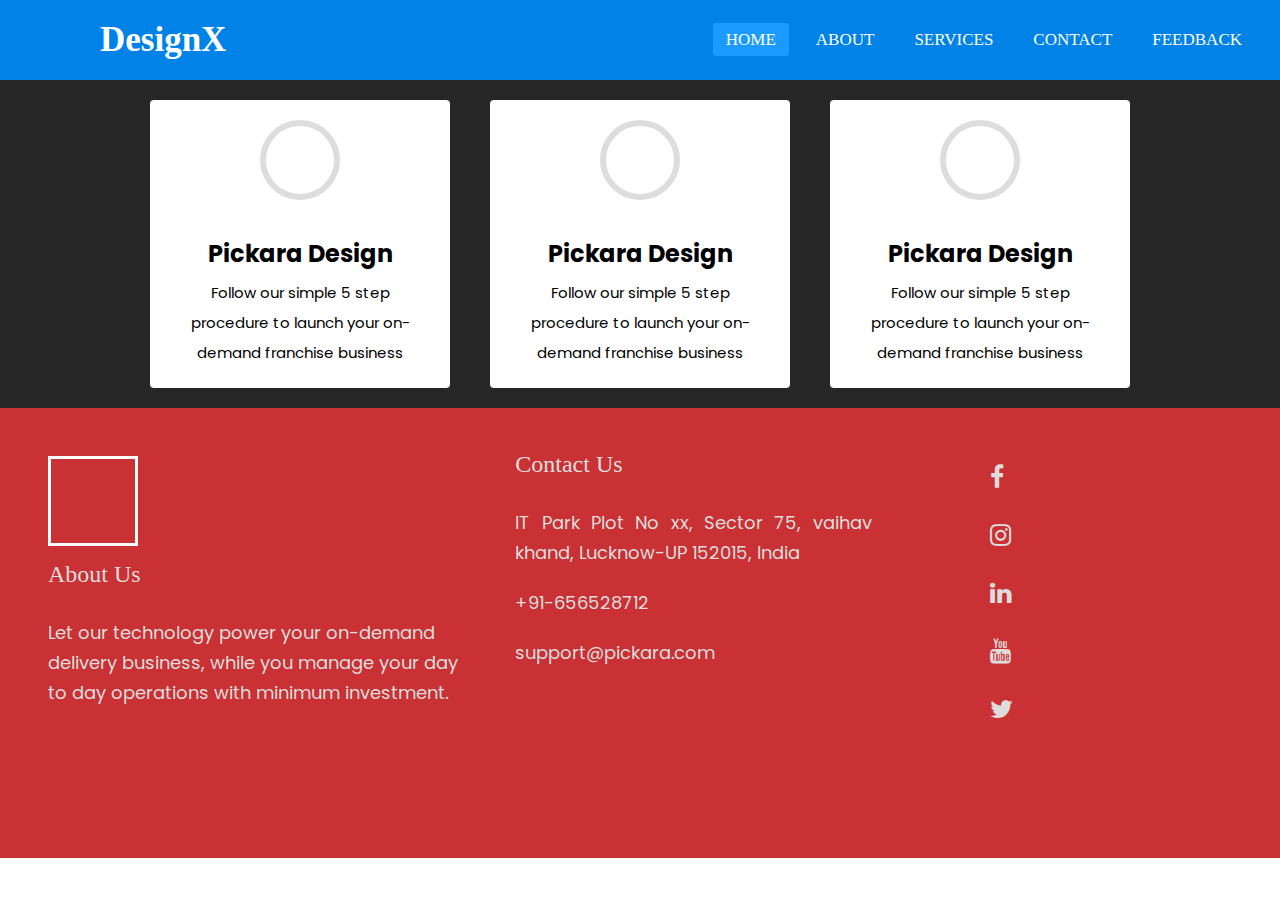
==== index.html @ faf54ce5 "Add files via upload" ====
<!DOCTYPE html>
<html lang="en">

<head>
    <meta charset="UTF-8">
    <meta name="viewport" content="width=device-width, initial-scale=1.0">
    <!--google fonts-->
    <link rel="preconnect" href="https://fonts.gstatic.com">
    <link href="https://fonts.googleapis.com/css2?family=Poppins:wght@200&display=swap" rel="stylesheet">
    <!-- .headeText font-->
    <link rel="preconnect" href="https://fonts.gstatic.com">
    <link href="https://fonts.googleapis.com/css2?family=Anton&display=swap" rel="stylesheet">

    <link rel="preconnect" href="https://fonts.gstatic.com">
    <link href="https://fonts.googleapis.com/css2?family=Open+Sans+Condensed:ital,wght@1,300&display=swap"
        rel="stylesheet">
    <link rel="preconnect" href="https://fonts.gstatic.com">
    <link href="https://fonts.googleapis.com/css2?family=Nanum+Gothic&display=swap" rel="stylesheet">
    <link rel="preconnect" href="https://fonts.gstatic.com">
    <link href="https://fonts.googleapis.com/css2?family=Open+Sans+Condensed:wght@300&display=swap" rel="stylesheet">
    <!--font awsom css-->
    <link rel="stylesheet" href="https://cdnjs.cloudflare.com/ajax/libs/font-awesome/4.7.0/css/font-awesome.min.css">


    <title>Pickara Franchise </title>
    <link rel="stylesheet" href="style.css">

</head>

<body>
    <!--Front end developer: Mr. Vishal Kumar -->

    <!--navbar start-->
    <nav>
        <input type="checkbox" id="check">
        <label for="check" class="checkbtn">
          <i class="fas fa-bars"></i>
        </label>
        <label class="logo">DesignX</label>
        <ul>
          <li><a class="active" href="#">Home</a></li>
          <li><a href="#">About</a></li>
          <li><a href="#">Services</a></li>
          <li><a href="#">Contact</a></li>
          <li><a href="#">Feedback</a></li>
        </ul>
      </nav>

    <!--Why we section start-->
    <section id="we">
        <div class="box-area">
            <div class="single-box">
                <div class="img-area"></div>
                <div class="img-text">
                    <span class="header-text"><strong>Pickara Design</strong></span>
                    <p>Follow our simple 5 step procedure to launch your on-demand franchise business</p>
                </div>
            </div>

            <div class="single-box">
                <div class="img-area"></div>
                <div class="img-text">
                    <span class="header-text"><strong>Pickara Design</strong></span>
                    <p>Follow our simple 5 step procedure to launch your on-demand franchise business</p>
                </div>
            </div>

            <div class="single-box">
                <div class="img-area"></div>
                <div class="img-text">
                    <span class="header-text"><strong>Pickara Design</strong></span>
                    <p>Follow our simple 5 step procedure to launch your on-demand franchise business</p>
                </div>
            </div>
        </div>
    </section>

    <!--footer-->
    <footer>
        <div class="footer">
            <div class="f-first">
                <div class="f-img">
                    <img src="./img/billion.png" alt="footer logo">
                </div>
                <div class="f-content">
                    <h1>About Us</h1>
                    <p>Let our technology power your on-demand delivery business, while you manage your day to day
                        operations with minimum investment.</p>
                </div>
            </div>

            <div class="f-second">
                <h1>Contact Us</h1>
                <p>IT Park Plot No xx, Sector 75, vaihav khand, Lucknow-UP 152015, India
                </p>
                    <p>+91-656528712</p>
                    <p>support@pickara.com</p>
            </div>
            <div class="f-third">
                <!-- <ul>
                    <li>Terms and Condition</li>
                    <li>Privacy Policy</li>
                </ul> -->
                <div class="f-social">
                    <a href="#"><i class="fa fa-facebook" aria-hidden="true"></i></a>
                    <a href="#"><i class="fa fa-instagram" aria-hidden="true"></i></a>
                    <a href="#"><i class="fa fa-linkedin" aria-hidden="true"></i></a>
                    <a href="#"><i class="fa fa-youtube" aria-hidden="true"></i></a>
                    <a href="#"><i class="fa fa-twitter" aria-hidden="true"></i></a>
                </div>
            </div>
        </div>
    </footer>
</body>

</html>
---- style.css ----
*{
  padding: 0;
  margin: 0;
  text-decoration: none;
  list-style: none;
  box-sizing: border-box;
}
body{
  font-family: montserrat;
}
nav{
  background: #0082e6;
  height: 80px;
  width: 100%;
}
label.logo{
  color: white;
  font-size: 35px;
  line-height: 80px;
  padding: 0 100px;
  font-weight: bold;
}
nav ul{
  float: right;
  margin-right: 20px;
}
nav ul li{
  display: inline-block;
  line-height: 80px;
  margin: 0 5px;
}
nav ul li a{
  color: white;
  font-size: 17px;
  padding: 7px 13px;
  border-radius: 3px;
  text-transform: uppercase;
}
a.active,a:hover{
  background: #1b9bff;
  transition: .5s;
}
.checkbtn{
  font-size: 30px;
  color: white;
  float: right;
  line-height: 80px;
  margin-right: 40px;
  cursor: pointer;
  display: none;
}
#check{
  display: none;
}
@media (max-width: 952px){
  label.logo{
    font-size: 30px;
    padding-left: 50px;
  }
  nav ul li a{
    font-size: 16px;
  }
}
@media (max-width: 858px){
  .checkbtn{
    display: block;
  }
  ul{
    position: fixed;
    width: 100%;
    height: 100vh;
    background: #2c3e50;
    top: 80px;
    left: -100%;
    text-align: center;
    transition: all .5s;
  }
  nav ul li{
    display: block;
    margin: 50px 0;
    line-height: 30px;
  }
  nav ul li a{
    font-size: 20px;
  }
  a:hover,a.active{
    background: none;
    color: #0082e6;
  }
  #check:checked ~ ul{
    left: 0;
  }
}

/* why we section start*/

#we {
  background: #262626;
  /* margin-bottom: 10vh; */
}
.box-area {
  display: flex;
  flex-wrap: wrap;
  justify-content: center;
  align-items: center;
}
.single-box {
  position: relative;
  display: flex;
  flex-direction: column;
  align-items: center;
  justify-content: center;
  width: 300px;
  height: auto;
  border-radius: 4px;
  background-color: #fff;
  text-align: center;
  margin: 20px;
  padding: 20px;
  transition: 0.3s;
}
.img-area {
  display: flex;
  justify-content: center;
  align-content: center;
  width: 80px;
  height: 80px;
  border: 6px solid #ddd;
  border-radius: 50%;
  margin-bottom: 10px;
  padding: 20px;
  --webkit-background-size: cover;
  background-size: cover;
  background-position: center center;
}
.single-box:nth-child(1) .img-area {
  background-image: url();
}
.single-box:nth-child(2) .img-area {
  background-image: url();
}
.single-box:nth-child(3) .img-area {
  background-image: url();
}
.header-text {
  font-size: 24px;
  font-weight: 500;
  line-height: 48px;
}
.img-text {
  font-family: Poppins;
  padding-top: 20px;
}
.img-text p {
  font-size: 15px;
  font-weight: 400;
  line-height: 30px;
}
.single-box:hover {
  background: #c93134;
  color: #fff;
}
/* foter section start*/
footer .footer
{
  height: 50vh;
  width: 100%;
  background-color: #c93134;

  display: grid;
  grid-template-columns: 1.3fr 1fr 1fr;
  grid-gap: 20px  ;
  padding: 2rem;
  color: #ddd;
}
footer .footer .f-first
{
  /* border: 1px solid black; */
  padding: 1rem;
}
footer .footer .f-first .f-img img
{
  height: 10vh;
  width: 10vh;
  border: 3px solid #fff;
}
footer .footer .f-first .f-content h1
{

  font-size: 24px;
  font-weight: 500;
  line-height: 48px;
}
footer .footer .f-first .f-content p{
  font-size: 18px;
  font-weight: 400;
  line-height: 30px;
  font-family: Poppins;
  padding-top: 20px;
}
footer .footer .f-second
{
  text-align: justify;
  display: flex;
  flex-direction: column;
}
footer .footer .f-second h1
{
  font-size: 24px;
  font-weight: 500;
  line-height: 48px;
}
footer .footer .f-second p
{
  font-size: 18px;
  font-weight: 400;
  line-height: 30px;
  font-family: Poppins;
  padding-top: 20px;
}
footer .footer .f-third
{
  display: flex;
  flex-direction: column;
  margin-left: 10vh;
}
footer .footer .f-third .f-social
{
  display: flex;
  flex-direction: column;
}
footer .footer .f-third .f-social a
{
  text-decoration: none;
  color: #ddd;
}
footer .footer .f-third .f-social i
{
  font-size: 25px;
  padding: .5rem;
  padding-top: 25px;
}



@media screen and (max-width: 500px) {

  /*why we section*/
  #we
  {
    margin-top: 35vh;
    width: 100% !important;
  }

  /*footer*/
  footer .footer
  {
    grid-template-columns: 1fr;
    width: 100% !important;
    height: 100%;
  }
  footer .footer .f-first
  {
    padding: 0;
  }
  footer .footer .f-third .f-social
  {
    flex-direction: row;
  }
}
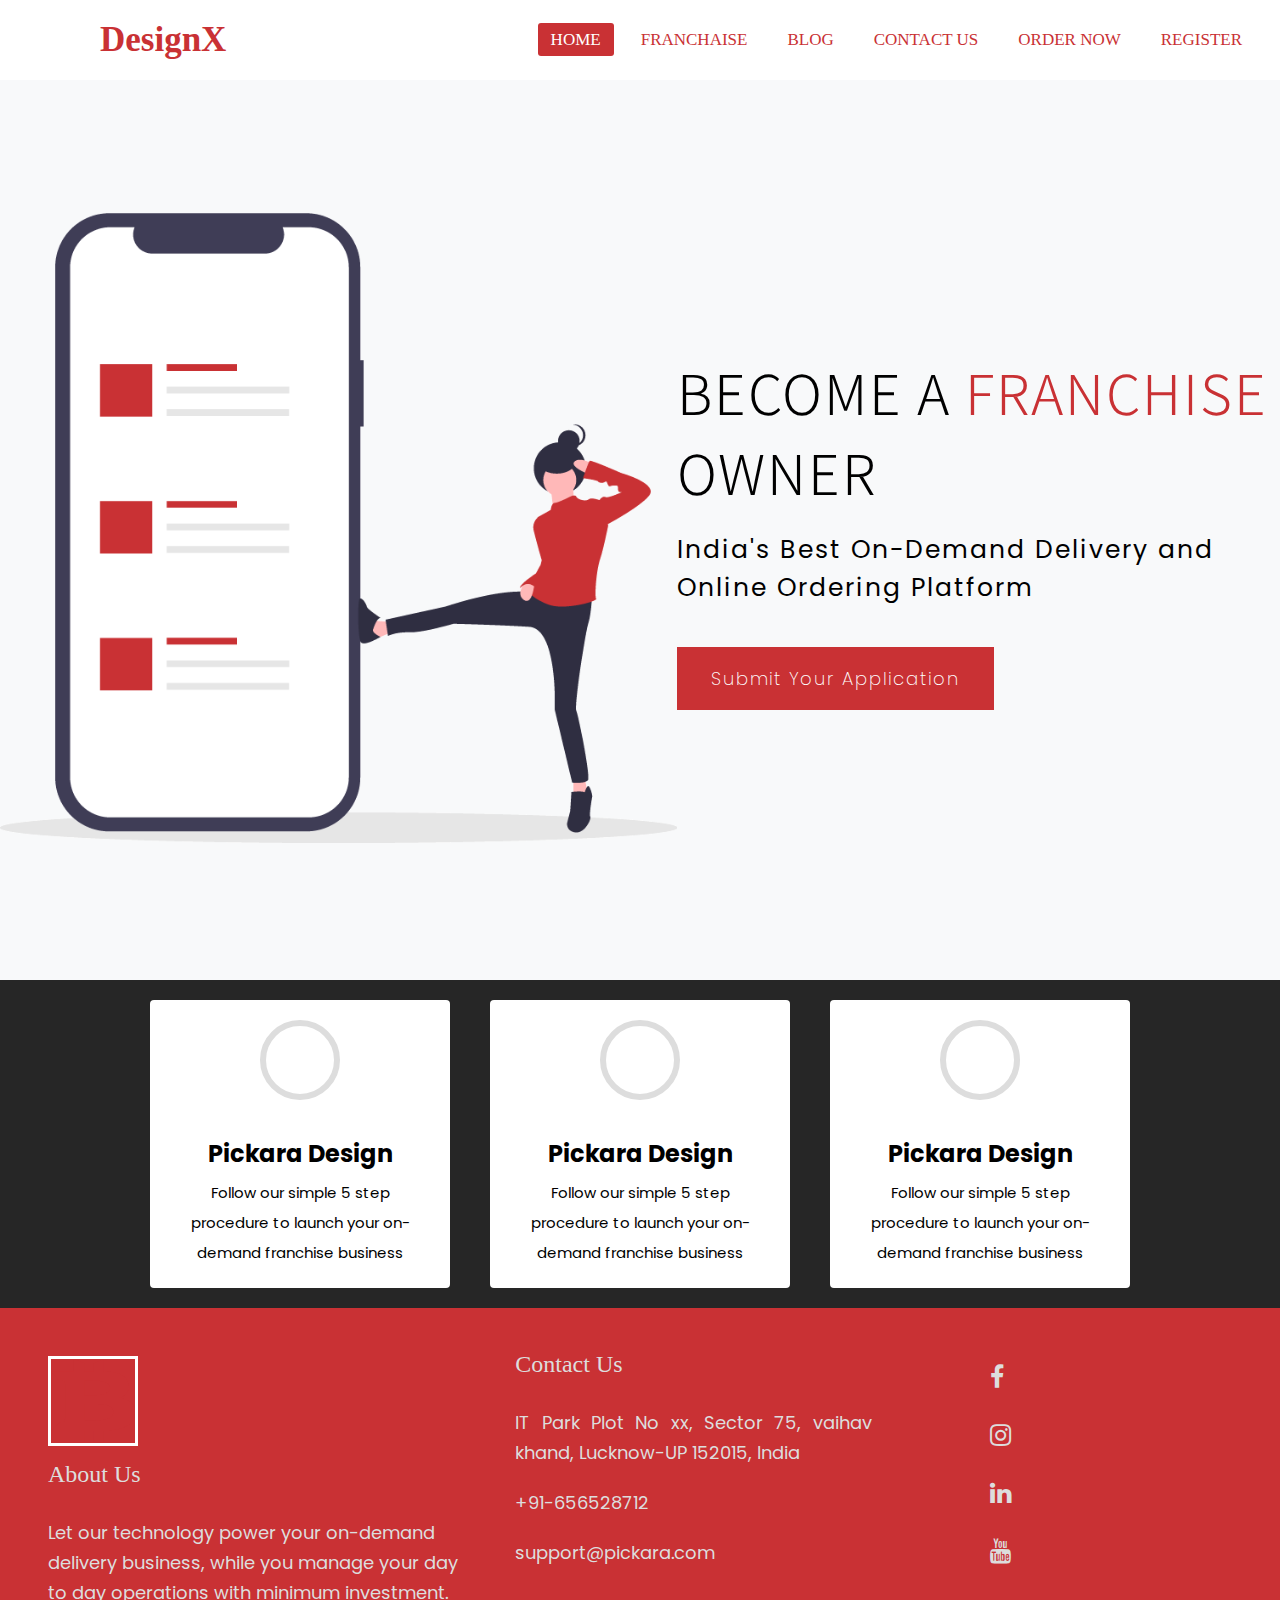
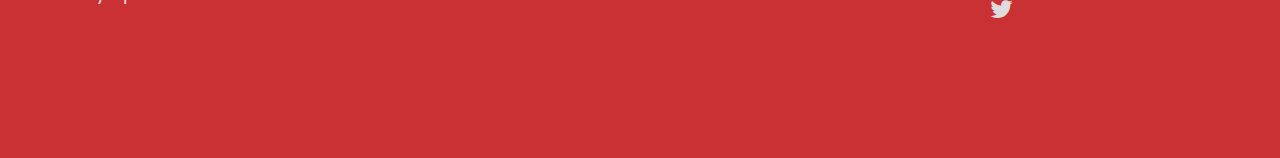
==== commit f17377b4: "Update index.html" ====
--- a/index.html
+++ b/index.html
@@ -6,23 +6,15 @@
     <meta name="viewport" content="width=device-width, initial-scale=1.0">
     <!--google fonts-->
     <link rel="preconnect" href="https://fonts.gstatic.com">
-    <link href="https://fonts.googleapis.com/css2?family=Poppins:wght@200&display=swap" rel="stylesheet">
-    <!-- .headeText font-->
+    <link href="https://fonts.googleapis.com/css2?family=Noto+Sans+KR:wght@500&display=swap" rel="stylesheet">
     <link rel="preconnect" href="https://fonts.gstatic.com">
-    <link href="https://fonts.googleapis.com/css2?family=Anton&display=swap" rel="stylesheet">
-
-    <link rel="preconnect" href="https://fonts.gstatic.com">
-    <link href="https://fonts.googleapis.com/css2?family=Open+Sans+Condensed:ital,wght@1,300&display=swap"
-        rel="stylesheet">
-    <link rel="preconnect" href="https://fonts.gstatic.com">
-    <link href="https://fonts.googleapis.com/css2?family=Nanum+Gothic&display=swap" rel="stylesheet">
-    <link rel="preconnect" href="https://fonts.gstatic.com">
-    <link href="https://fonts.googleapis.com/css2?family=Open+Sans+Condensed:wght@300&display=swap" rel="stylesheet">
+<link href="https://fonts.googleapis.com/css2?family=Poppins:wght@200&display=swap" rel="stylesheet">
+  
     <!--font awsom css-->
     <link rel="stylesheet" href="https://cdnjs.cloudflare.com/ajax/libs/font-awesome/4.7.0/css/font-awesome.min.css">
 
+    <title>Pickara Franchise </title>
 
-    <title>Pickara Franchise </title>
     <link rel="stylesheet" href="style.css">
 
 </head>
@@ -39,12 +31,29 @@
         <label class="logo">DesignX</label>
         <ul>
           <li><a class="active" href="#">Home</a></li>
-          <li><a href="#">About</a></li>
-          <li><a href="#">Services</a></li>
-          <li><a href="#">Contact</a></li>
-          <li><a href="#">Feedback</a></li>
+          <li><a href="#">Franchaise</a></li>
+          <li><a href="#">Blog</a></li>
+          <li><a href="#">Contact Us</a></li>
+          <li><a href="#">Order Now</a></li>
+          <li><a href="#">Register</a></li>
         </ul>
-      </nav>
+    </nav>
+
+    <!--header-->
+    <header>
+        <div class="main">
+            <div class="m-left">
+                <img src="./img/header.gif" alt="">
+            </div>
+            <div class="m-right">
+                <h1>BECOME A <span>FRANCHISE</span> OWNER</h1>
+                <p>India's Best On-Demand Delivery and
+                    Online Ordering Platform</p>
+                    <button>Submit Your Application</button>
+            </div>
+        </div>
+    </header>
+
 
     <!--Why we section start-->
     <section id="we">
@@ -113,4 +122,4 @@
     </footer>
 </body>
 
-</html>+</html>
--- a/style.css
+++ b/style.css
@@ -1,47 +1,60 @@
-
-*{
+* {
   padding: 0;
   margin: 0;
   text-decoration: none;
   list-style: none;
   box-sizing: border-box;
 }
-body{
-  font-family: montserrat;
-}
-nav{
-  background: #0082e6;
+
+/*
+
+font-family: 'Noto Sans KR', sans-serif;       // bold text-heading
+font-family: 'Poppins', sans-serif;           // smal-fonts
+
+*/
+
+
+:root {
+  --red: #c93134;
+  --gray: #ddd;
+  --light: #f8f9fa;
+}
+nav {
+  background: transparent;
   height: 80px;
   width: 100%;
-}
-label.logo{
-  color: white;
+  z-index: 111;
+}
+label.logo {
+  color: var(--red);
   font-size: 35px;
   line-height: 80px;
   padding: 0 100px;
   font-weight: bold;
 }
-nav ul{
+nav ul {
   float: right;
   margin-right: 20px;
 }
-nav ul li{
+nav ul li {
   display: inline-block;
   line-height: 80px;
   margin: 0 5px;
 }
-nav ul li a{
-  color: white;
+nav ul li a {
+  color: var(--red);
   font-size: 17px;
   padding: 7px 13px;
   border-radius: 3px;
   text-transform: uppercase;
 }
-a.active,a:hover{
-  background: #1b9bff;
-  transition: .5s;
-}
-.checkbtn{
+a.active,
+a:hover {
+  background: var(--red);
+  color: white;
+  transition: 0.5s;
+}
+.checkbtn {
   font-size: 30px;
   color: white;
   float: right;
@@ -50,23 +63,23 @@
   cursor: pointer;
   display: none;
 }
-#check{
+#check {
   display: none;
 }
-@media (max-width: 952px){
-  label.logo{
+@media (max-width: 952px) {
+  label.logo {
     font-size: 30px;
     padding-left: 50px;
   }
-  nav ul li a{
+  nav ul li a {
     font-size: 16px;
   }
 }
-@media (max-width: 858px){
-  .checkbtn{
+@media (max-width: 858px) {
+  .checkbtn {
     display: block;
   }
-  ul{
+  ul {
     position: fixed;
     width: 100%;
     height: 100vh;
@@ -74,23 +87,74 @@
     top: 80px;
     left: -100%;
     text-align: center;
-    transition: all .5s;
-  }
-  nav ul li{
+    transition: all 0.5s;
+  }
+  nav ul li {
     display: block;
     margin: 50px 0;
     line-height: 30px;
   }
-  nav ul li a{
+  nav ul li a {
     font-size: 20px;
   }
-  a:hover,a.active{
+  a:hover,
+  a.active {
     background: none;
     color: #0082e6;
   }
-  #check:checked ~ ul{
+  #check:checked ~ ul {
     left: 0;
   }
+}
+
+/* header */
+header .main {
+  height: 100vh;
+  background: var(--light);
+  display: flex;
+  justify-content: space-around;
+  align-items: center;
+}
+header .main .m-left img {
+  height: 70vh;
+}
+header .main .m-right {
+}
+header .main .m-right h1 {
+  font-size: 55px;
+  font-family: 'Noto Sans KR', sans-serif;
+  letter-spacing: 2px;
+  font-weight: 300;
+}
+header .main .m-right h1 span {
+  color: var(--red);
+}
+header .main .m-right p {
+  font-size: 25px;
+  letter-spacing: 2px;
+  margin-top: 20px;
+  font-family: 'Poppins', sans-serif;
+}
+header .main .m-right button {
+  padding: 1rem 2rem;
+  margin-top: 40px;
+  background: transparent;
+  outline: none;
+  border: 2px solid transparent;
+  color: white;
+  background: var(--red);
+  font-size: 18px;
+  font-weight: 200;
+  letter-spacing: 2px;
+  font-family: 'Poppins', sans-serif;
+  transition: all .3s;
+}
+header .main .m-right button:hover
+{
+  border: 2px solid var(--red);
+  background: transparent;
+  color: var(--red);
+  font-weight: 600;
 }
 
 /* why we section start*/
@@ -106,7 +170,7 @@
   align-items: center;
 }
 .single-box {
-  position: relative;
+  position: static;
   display: flex;
   flex-direction: column;
   align-items: center;
@@ -162,110 +226,101 @@
   color: #fff;
 }
 /* foter section start*/
-footer .footer
-{
+footer .footer {
   height: 50vh;
   width: 100%;
   background-color: #c93134;
 
   display: grid;
   grid-template-columns: 1.3fr 1fr 1fr;
-  grid-gap: 20px  ;
+  grid-gap: 20px;
   padding: 2rem;
   color: #ddd;
 }
-footer .footer .f-first
-{
+footer .footer .f-first {
   /* border: 1px solid black; */
   padding: 1rem;
 }
-footer .footer .f-first .f-img img
-{
+footer .footer .f-first .f-img img {
   height: 10vh;
   width: 10vh;
   border: 3px solid #fff;
 }
-footer .footer .f-first .f-content h1
-{
-
+footer .footer .f-first .f-content h1 {
   font-size: 24px;
   font-weight: 500;
   line-height: 48px;
 }
-footer .footer .f-first .f-content p{
+footer .footer .f-first .f-content p {
   font-size: 18px;
   font-weight: 400;
   line-height: 30px;
   font-family: Poppins;
   padding-top: 20px;
 }
-footer .footer .f-second
-{
+footer .footer .f-second {
   text-align: justify;
   display: flex;
   flex-direction: column;
 }
-footer .footer .f-second h1
-{
+footer .footer .f-second h1 {
   font-size: 24px;
   font-weight: 500;
   line-height: 48px;
 }
-footer .footer .f-second p
-{
+footer .footer .f-second p {
   font-size: 18px;
   font-weight: 400;
   line-height: 30px;
   font-family: Poppins;
   padding-top: 20px;
 }
-footer .footer .f-third
-{
+footer .footer .f-third {
   display: flex;
   flex-direction: column;
   margin-left: 10vh;
 }
-footer .footer .f-third .f-social
-{
+footer .footer .f-third .f-social {
   display: flex;
   flex-direction: column;
 }
-footer .footer .f-third .f-social a
-{
+footer .footer .f-third .f-social a {
   text-decoration: none;
   color: #ddd;
 }
-footer .footer .f-third .f-social i
-{
+footer .footer .f-third .f-social i {
   font-size: 25px;
-  padding: .5rem;
+  padding: 0.5rem;
   padding-top: 25px;
 }
 
-
-
 @media screen and (max-width: 500px) {
 
+    /*header*/
+    header .main
+    {
+      padding-left: 10px;
+    }
+    header .main .m-left img
+    {
+      display: none;
+    }
+
   /*why we section*/
-  #we
-  {
-    margin-top: 35vh;
+  #we {
     width: 100% !important;
   }
 
   /*footer*/
-  footer .footer
-  {
+  footer .footer {
     grid-template-columns: 1fr;
     width: 100% !important;
     height: 100%;
   }
-  footer .footer .f-first
-  {
+  footer .footer .f-first {
     padding: 0;
   }
-  footer .footer .f-third .f-social
-  {
+  footer .footer .f-third .f-social {
     flex-direction: row;
   }
 }
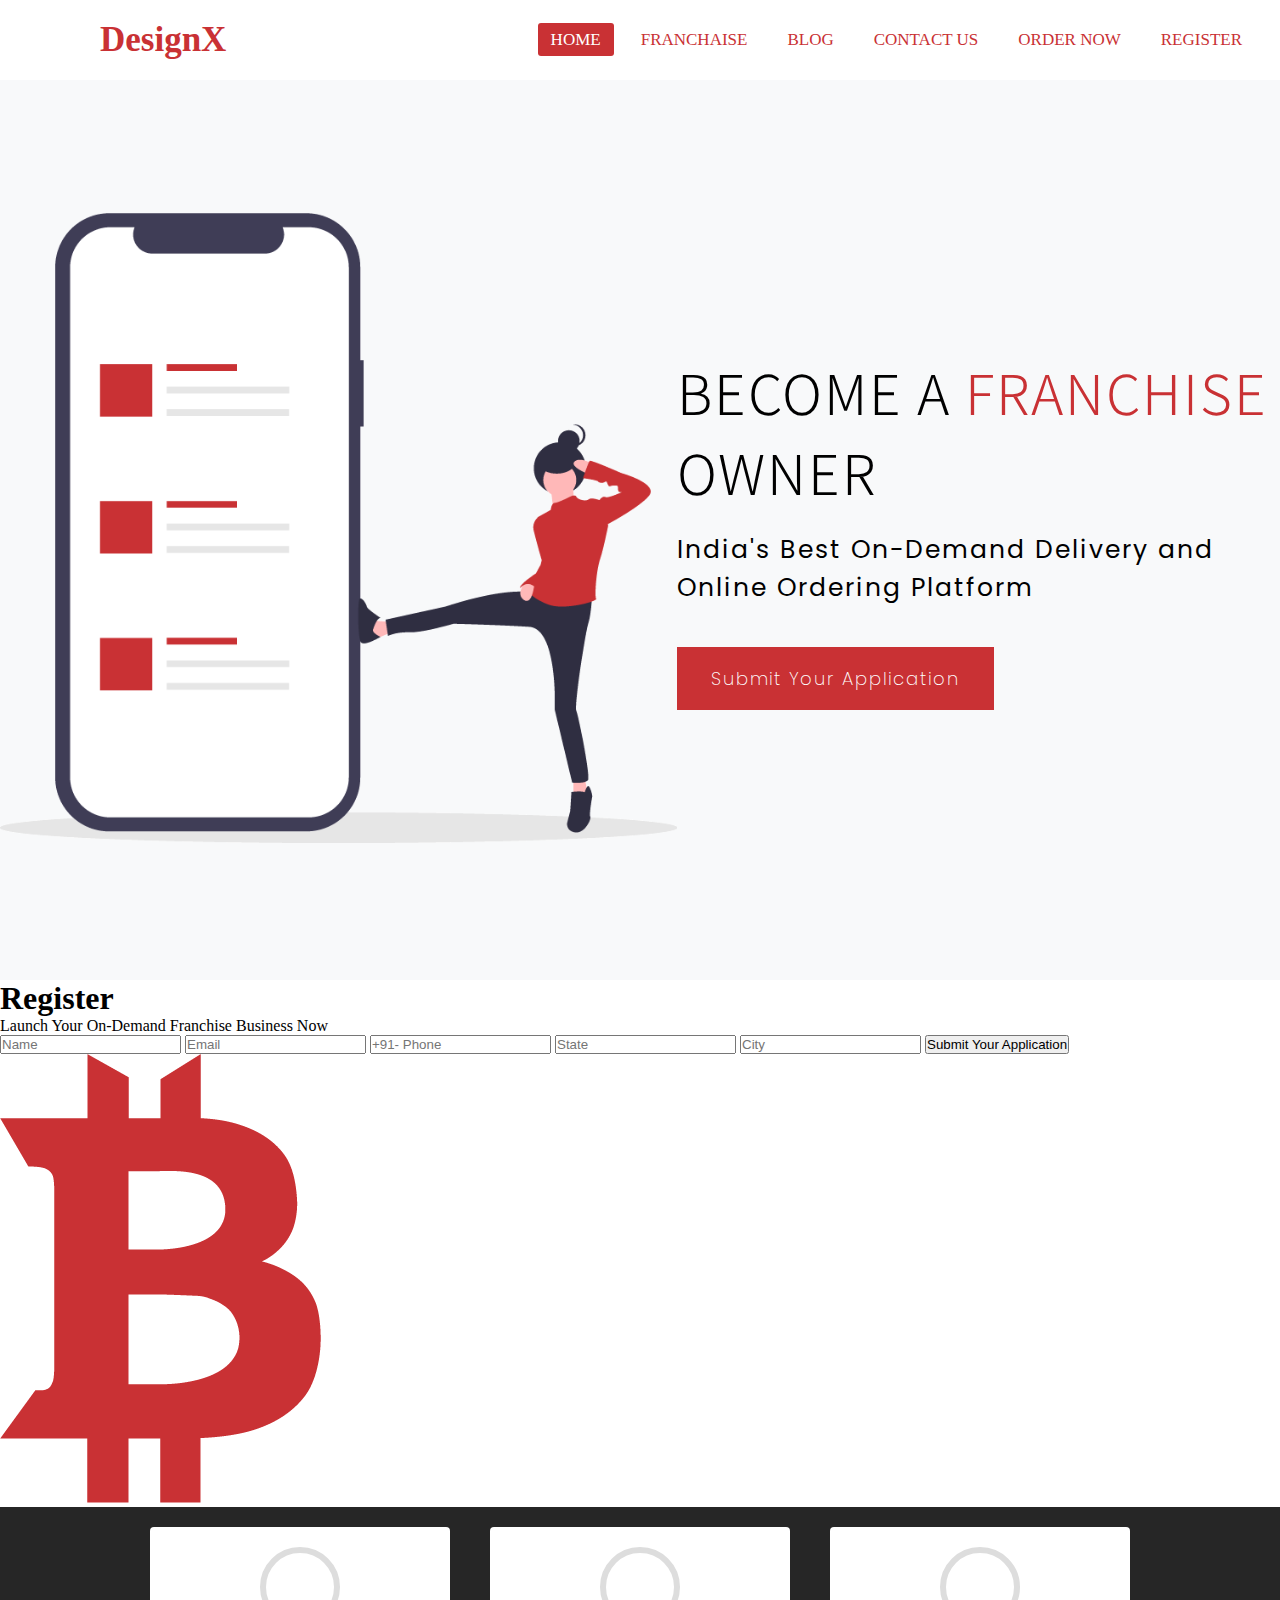
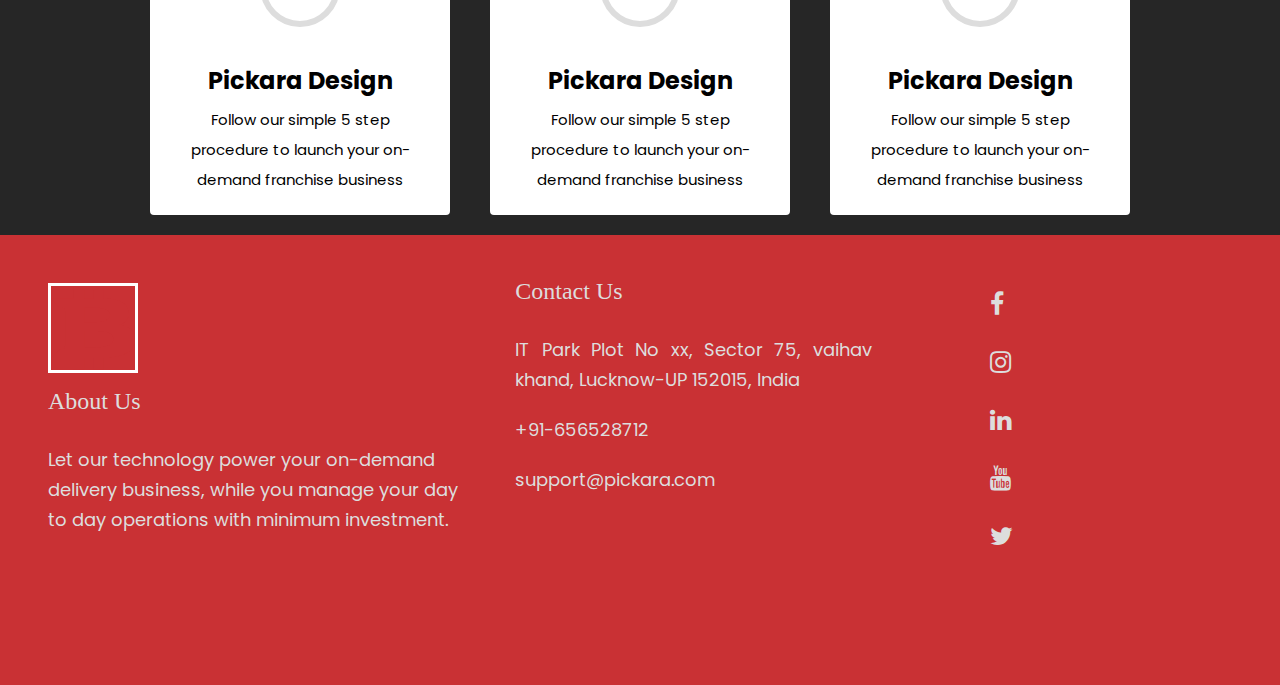
==== commit d09c50c5: "Update index.html" ====
--- a/index.html
+++ b/index.html
@@ -9,7 +9,8 @@
     <link href="https://fonts.googleapis.com/css2?family=Noto+Sans+KR:wght@500&display=swap" rel="stylesheet">
     <link rel="preconnect" href="https://fonts.gstatic.com">
 <link href="https://fonts.googleapis.com/css2?family=Poppins:wght@200&display=swap" rel="stylesheet">
-  
+<link rel="preconnect" href="https://fonts.gstatic.com">
+<link href="https://fonts.googleapis.com/css2?family=Dancing+Script:wght@500&display=swap" rel="stylesheet">
     <!--font awsom css-->
     <link rel="stylesheet" href="https://cdnjs.cloudflare.com/ajax/libs/font-awesome/4.7.0/css/font-awesome.min.css">
 
@@ -54,6 +55,24 @@
         </div>
     </header>
 
+    <!--main-->
+    <main>
+        <div class="reg">
+            <div class="r-form">
+                <h1>Register</h1>
+                <p>Launch Your On-Demand Franchise Business Now</p>
+                <input type="text" placeholder="Name">
+                <input type="text" placeholder="Email">
+                <input type="text" placeholder="+91- Phone">
+                <input type="text" placeholder="State">
+                <input type="text" placeholder="City">
+                <button>Submit Your Application</button>
+            </div>
+            <div class="r-img">
+                <img src="./img/billion.png" alt="">
+            </div>
+        </div>
+    </main>
 
     <!--Why we section start-->
     <section id="we">
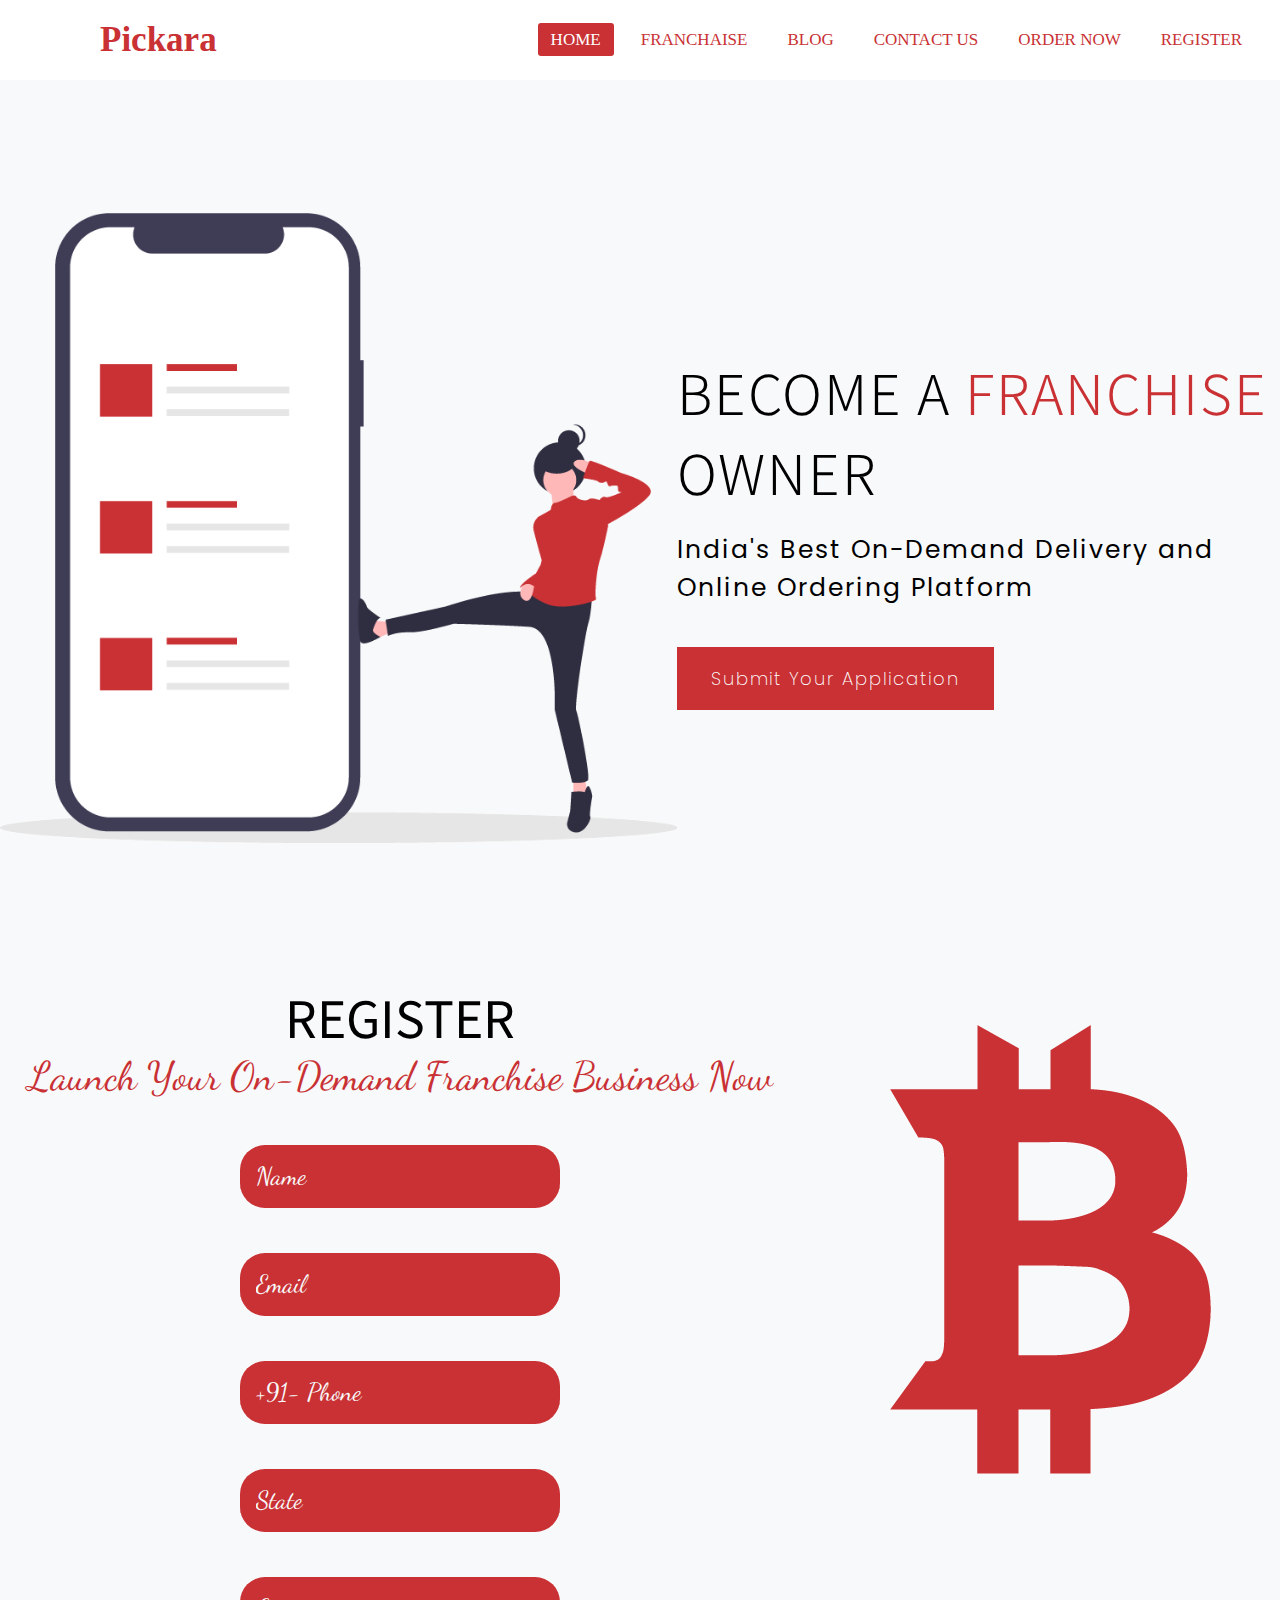
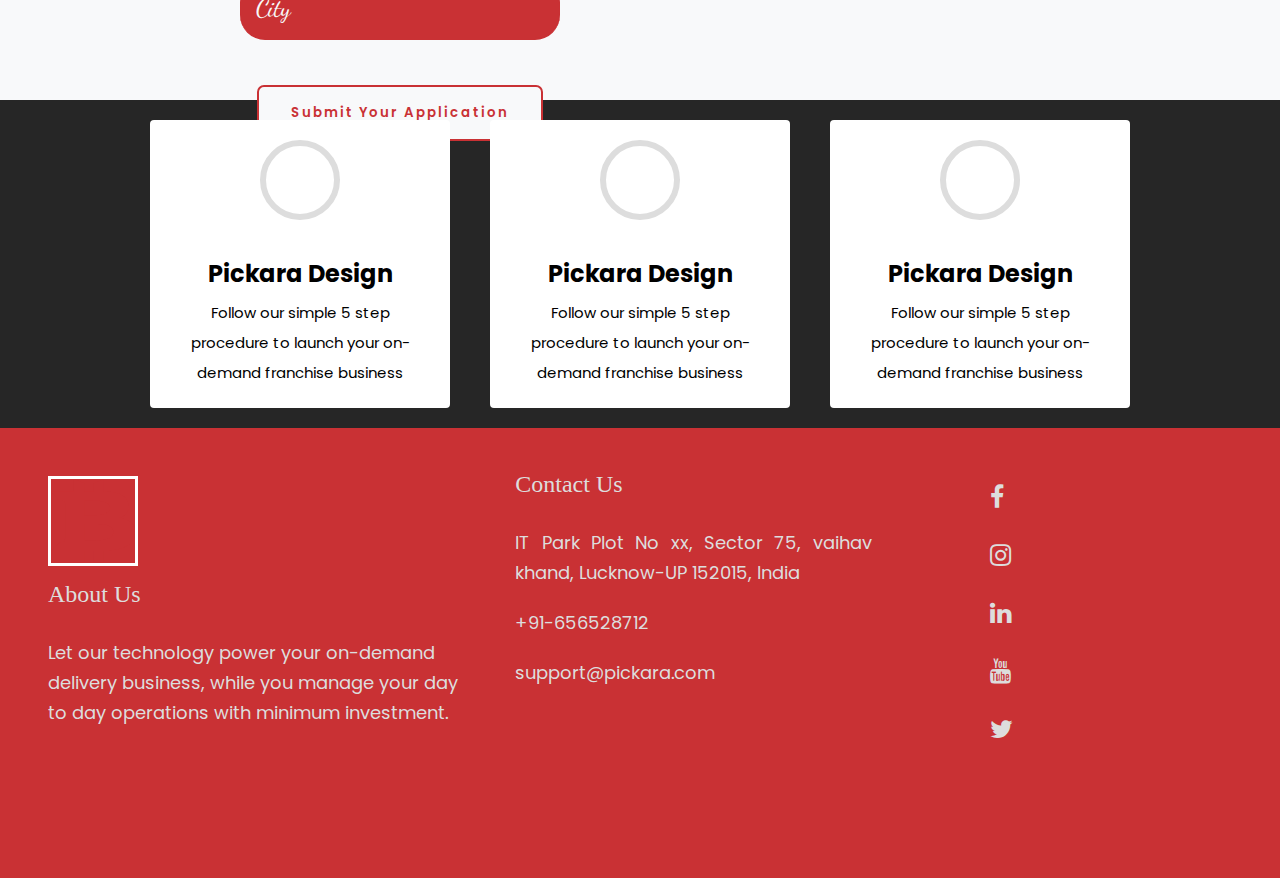
==== commit 503bde40: "Update index.html" ====
--- a/index.html
+++ b/index.html
@@ -29,7 +29,7 @@
         <label for="check" class="checkbtn">
           <i class="fas fa-bars"></i>
         </label>
-        <label class="logo">DesignX</label>
+        <label class="logo"><span style="var(--red)">P</span>ickara</label>
         <ul>
           <li><a class="active" href="#">Home</a></li>
           <li><a href="#">Franchaise</a></li>
--- a/style.css
+++ b/style.css
@@ -10,6 +10,8 @@
 
 font-family: 'Noto Sans KR', sans-serif;       // bold text-heading
 font-family: 'Poppins', sans-serif;           // smal-fonts
+font-family: 'Dancing Script', cursive;       // cursive
+
 
 */
 
@@ -117,8 +119,6 @@
 }
 header .main .m-left img {
   height: 70vh;
-}
-header .main .m-right {
 }
 header .main .m-right h1 {
   font-size: 55px;
@@ -156,7 +156,90 @@
   color: var(--red);
   font-weight: 600;
 }
-
+/* main secton*/
+main .reg
+{
+  height: 80vh;
+  background: var(--light);
+  display: flex;
+  justify-content: space-around;
+  align-items: center;
+  padding-bottom: 10vh;
+}
+main .reg .r-form
+{
+  width: 100% !important;
+  height: 100% !important;
+  display: flex;
+  flex-direction: column;
+  justify-content: space-around;
+  align-items: center;
+}
+main .reg .r-form h1
+{
+  font-size: 50px;
+  font-weight: 400;
+  font-family: 'Noto Sans KR', sans-serif; 
+  text-transform: uppercase;
+}
+main .reg .r-form p
+{
+  font-size: 40px;
+  font-family: 'Dancing Script', cursive;
+  color: var(--red);
+}
+main .reg .r-form input
+{
+  width: 40%;
+  height: 7vh;
+  outline: none;
+  border: none;
+  border-bottom: 2px solid var(--red);
+  background: var(--red);
+  color: #ddd;
+  font-size: 25px;
+  border-radius: 25px;
+  padding: 1rem;
+  margin-top: 5vh;
+  font-family: 'Dancing Script', cursive;
+}
+main .reg .r-form input::placeholder
+{
+  color: var(--light);
+  font-size: 25px;
+  font-family: 'Dancing Script', cursive;
+}
+main .reg .r-form button
+{
+  background: var(--light);
+  border: 2px solid var(--red);
+  border-radius: 7px;
+  padding: 1rem 2rem;
+  color: var(--red);
+  letter-spacing: 2px;
+  font-family: 'Poppins', sans-serif;  
+  font-weight: 600;
+  margin-top: 5vh;
+  outline: none;
+}
+main .reg .r-form button:hover
+{
+  color: var(--light);
+  background-color: var(--red);
+}
+
+main .reg .r-img
+{
+  /* border: 1px solid black; */
+
+  width: 60%;
+  height: 100%;
+}
+main .reg .r-img img
+{
+  margin-left: 10vh;
+  margin-top: 5vh;
+}
 /* why we section start*/
 
 #we {
@@ -306,6 +389,37 @@
       display: none;
     }
 
+    /*main*/
+    main .reg
+    {
+      height: 100vh;
+    }
+    main .reg .r-form
+    {
+      padding-left: 10px;
+      padding-right: 10px;
+    }
+    main .reg .r-form h1
+    {
+      font-size: 50px;
+    
+    }
+    main .reg .r-form p
+    {
+      font-size: 30px;
+      text-align: justify;
+      padding-top: 25px;
+    }
+    main .reg .r-form input
+    {
+      width: 100%;
+    }
+
+    main .reg .r-img
+    {
+      display: none;
+    }
+
   /*why we section*/
   #we {
     width: 100% !important;
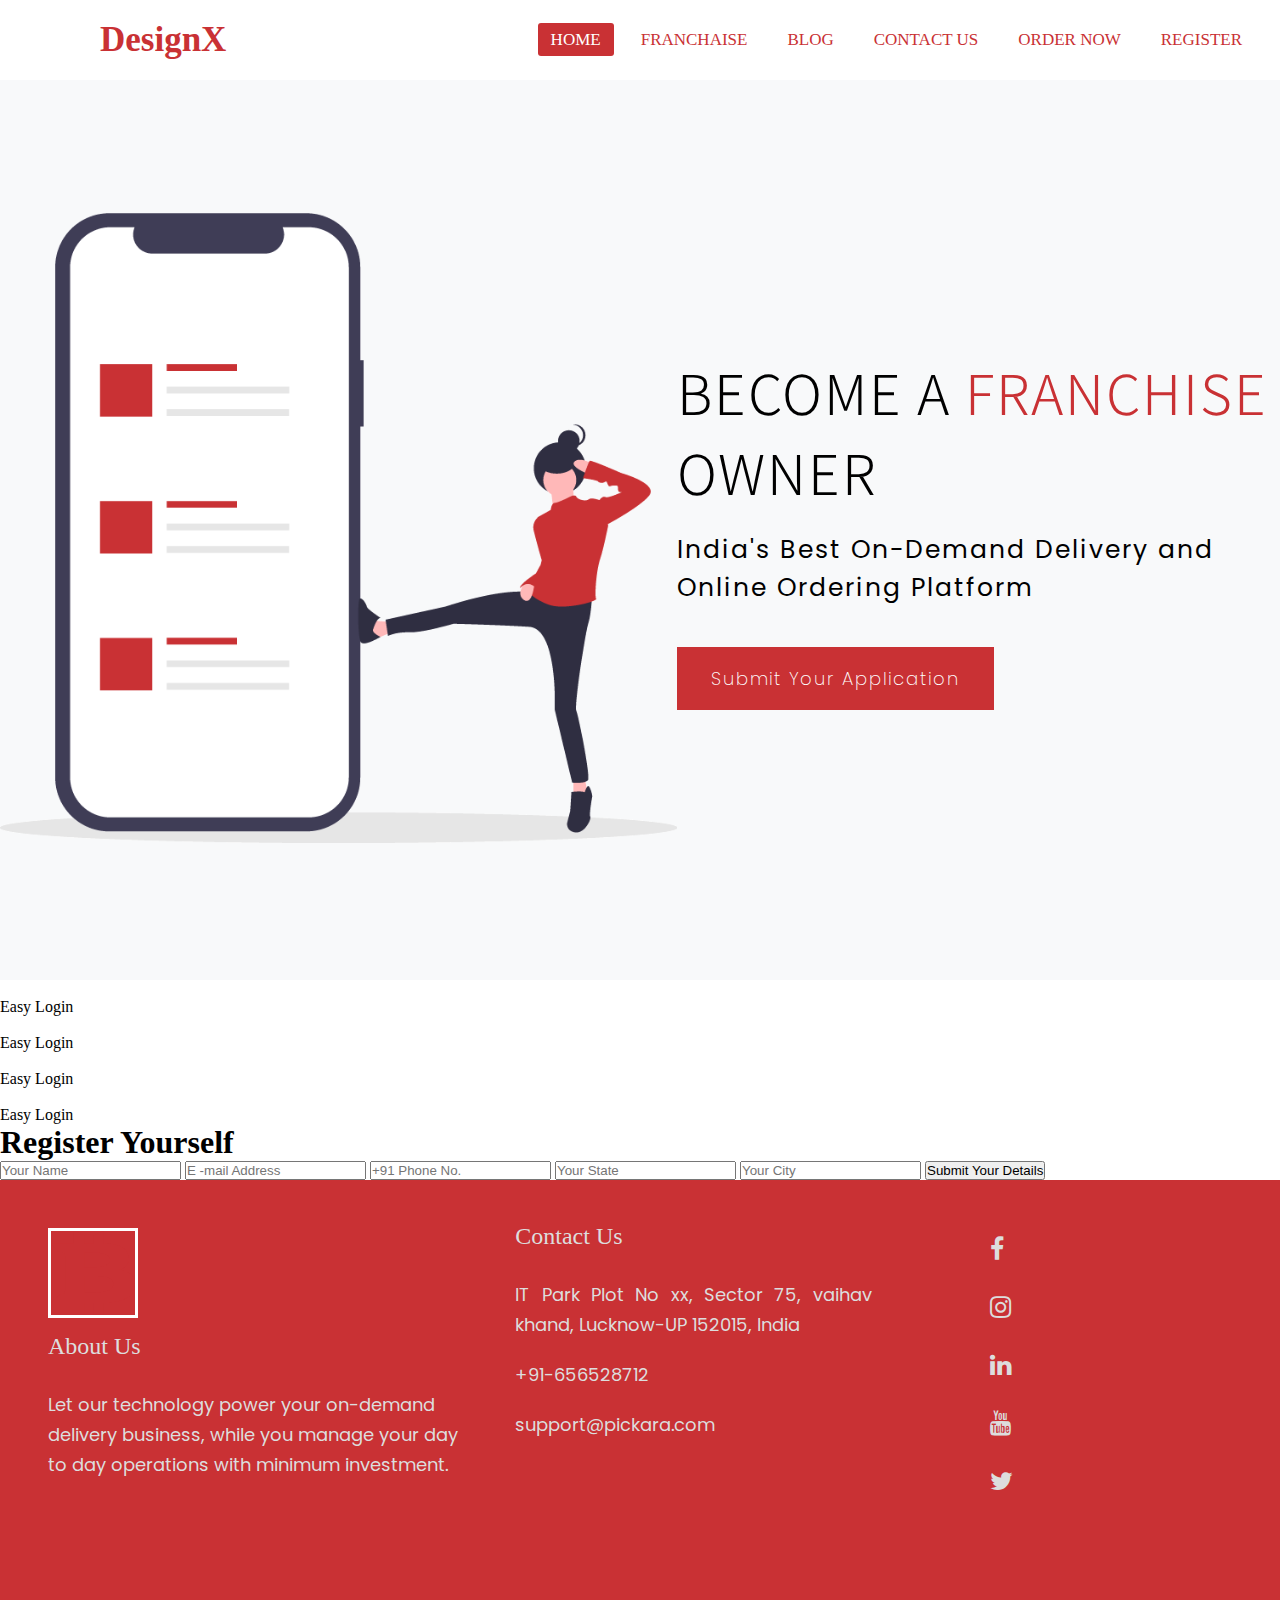
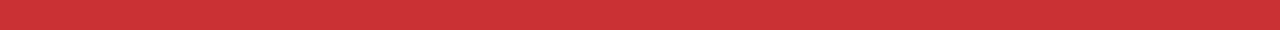
==== commit 1f346a67: "Update index.html" ====
--- a/index.html
+++ b/index.html
@@ -8,9 +8,14 @@
     <link rel="preconnect" href="https://fonts.gstatic.com">
     <link href="https://fonts.googleapis.com/css2?family=Noto+Sans+KR:wght@500&display=swap" rel="stylesheet">
     <link rel="preconnect" href="https://fonts.gstatic.com">
-<link href="https://fonts.googleapis.com/css2?family=Poppins:wght@200&display=swap" rel="stylesheet">
-<link rel="preconnect" href="https://fonts.gstatic.com">
-<link href="https://fonts.googleapis.com/css2?family=Dancing+Script:wght@500&display=swap" rel="stylesheet">
+    <link href="https://fonts.googleapis.com/css2?family=Poppins:wght@200&display=swap" rel="stylesheet">
+    <link rel="preconnect" href="https://fonts.gstatic.com">
+    <link href="https://fonts.googleapis.com/css2?family=Dancing+Script:wght@500&display=swap" rel="stylesheet">
+    <link rel="stylesheet" href="css.css">
+    <link rel="preconnect" href="https://fonts.gstatic.com">
+    <link href="https://fonts.googleapis.com/css2?family=Open+Sans+Condensed:wght@300&display=swap" rel="stylesheet">
+    <link rel="preconnect" href="https://fonts.gstatic.com">
+    <link href="https://fonts.googleapis.com/css2?family=Lobster&display=swap" rel="stylesheet">
     <!--font awsom css-->
     <link rel="stylesheet" href="https://cdnjs.cloudflare.com/ajax/libs/font-awesome/4.7.0/css/font-awesome.min.css">
 
@@ -27,16 +32,16 @@
     <nav>
         <input type="checkbox" id="check">
         <label for="check" class="checkbtn">
-          <i class="fas fa-bars"></i>
+            <i class="fas fa-bars"></i>
         </label>
-        <label class="logo"><span style="var(--red)">P</span>ickara</label>
+        <label class="logo">DesignX</label>
         <ul>
-          <li><a class="active" href="#">Home</a></li>
-          <li><a href="#">Franchaise</a></li>
-          <li><a href="#">Blog</a></li>
-          <li><a href="#">Contact Us</a></li>
-          <li><a href="#">Order Now</a></li>
-          <li><a href="#">Register</a></li>
+            <li><a class="active" href="#">Home</a></li>
+            <li><a href="#">Franchaise</a></li>
+            <li><a href="#">Blog</a></li>
+            <li><a href="#">Contact Us</a></li>
+            <li><a href="#">Order Now</a></li>
+            <li><a href="#">Register</a></li>
         </ul>
     </nav>
 
@@ -50,13 +55,13 @@
                 <h1>BECOME A <span>FRANCHISE</span> OWNER</h1>
                 <p>India's Best On-Demand Delivery and
                     Online Ordering Platform</p>
-                    <button>Submit Your Application</button>
+                <button>Submit Your Application</button>
             </div>
         </div>
     </header>
 
     <!--main-->
-    <main>
+    <!-- <main>
         <div class="reg">
             <div class="r-form">
                 <h1>Register</h1>
@@ -72,33 +77,52 @@
                 <img src="./img/billion.png" alt="">
             </div>
         </div>
-    </main>
+    </main> -->
 
-    <!--Why we section start-->
-    <section id="we">
-        <div class="box-area">
-            <div class="single-box">
-                <div class="img-area"></div>
-                <div class="img-text">
-                    <span class="header-text"><strong>Pickara Design</strong></span>
-                    <p>Follow our simple 5 step procedure to launch your on-demand franchise business</p>
+    <!--merchant-->
+    <section>
+        <div class="background">
+            <div class="box">
+                <img src="./img/login.png" alt="">
+                <div class="overlap">
+                   Easy Login
                 </div>
             </div>
+            <div class="box">
+             <img src="./img/setup.png" alt="">
+             <div class="overlap">
+                Easy Login
+             </div>
+         </div>
+         <div class="box">
+             <img src="./img/shops.png" alt="">
+             <div class="overlap">
+                Easy Login
+             </div>
+         </div>
+         <div class="box">
+             <img src="./img/live-chat.png" alt="">
+             <div class="overlap">
+                Easy Login
+             </div>
+         </div>
+        </div>
+     </section>
 
-            <div class="single-box">
-                <div class="img-area"></div>
-                <div class="img-text">
-                    <span class="header-text"><strong>Pickara Design</strong></span>
-                    <p>Follow our simple 5 step procedure to launch your on-demand franchise business</p>
-                </div>
-            </div>
+    <!--Dashboard-->    
+   
 
-            <div class="single-box">
-                <div class="img-area"></div>
-                <div class="img-text">
-                    <span class="header-text"><strong>Pickara Design</strong></span>
-                    <p>Follow our simple 5 step procedure to launch your on-demand franchise business</p>
-                </div>
+    <!--Registration-->
+    <section>
+        <div class="registration">
+            <div class="center">
+                <h1>Register Yourself</h1>
+                <input type="text" name="" id="" placeholder="Your Name">
+                <input type="text" name="" id="" placeholder="E -mail Address">
+                <input type="text" name="" id="" placeholder="+91 Phone No.">
+                <input type="text" name="" id="" placeholder="Your State">
+                <input type="text" name="" id="" placeholder="Your City">
+                <button>Submit Your Details</button>
             </div>
         </div>
     </section>
@@ -121,8 +145,8 @@
                 <h1>Contact Us</h1>
                 <p>IT Park Plot No xx, Sector 75, vaihav khand, Lucknow-UP 152015, India
                 </p>
-                    <p>+91-656528712</p>
-                    <p>support@pickara.com</p>
+                <p>+91-656528712</p>
+                <p>support@pickara.com</p>
             </div>
             <div class="f-third">
                 <!-- <ul>
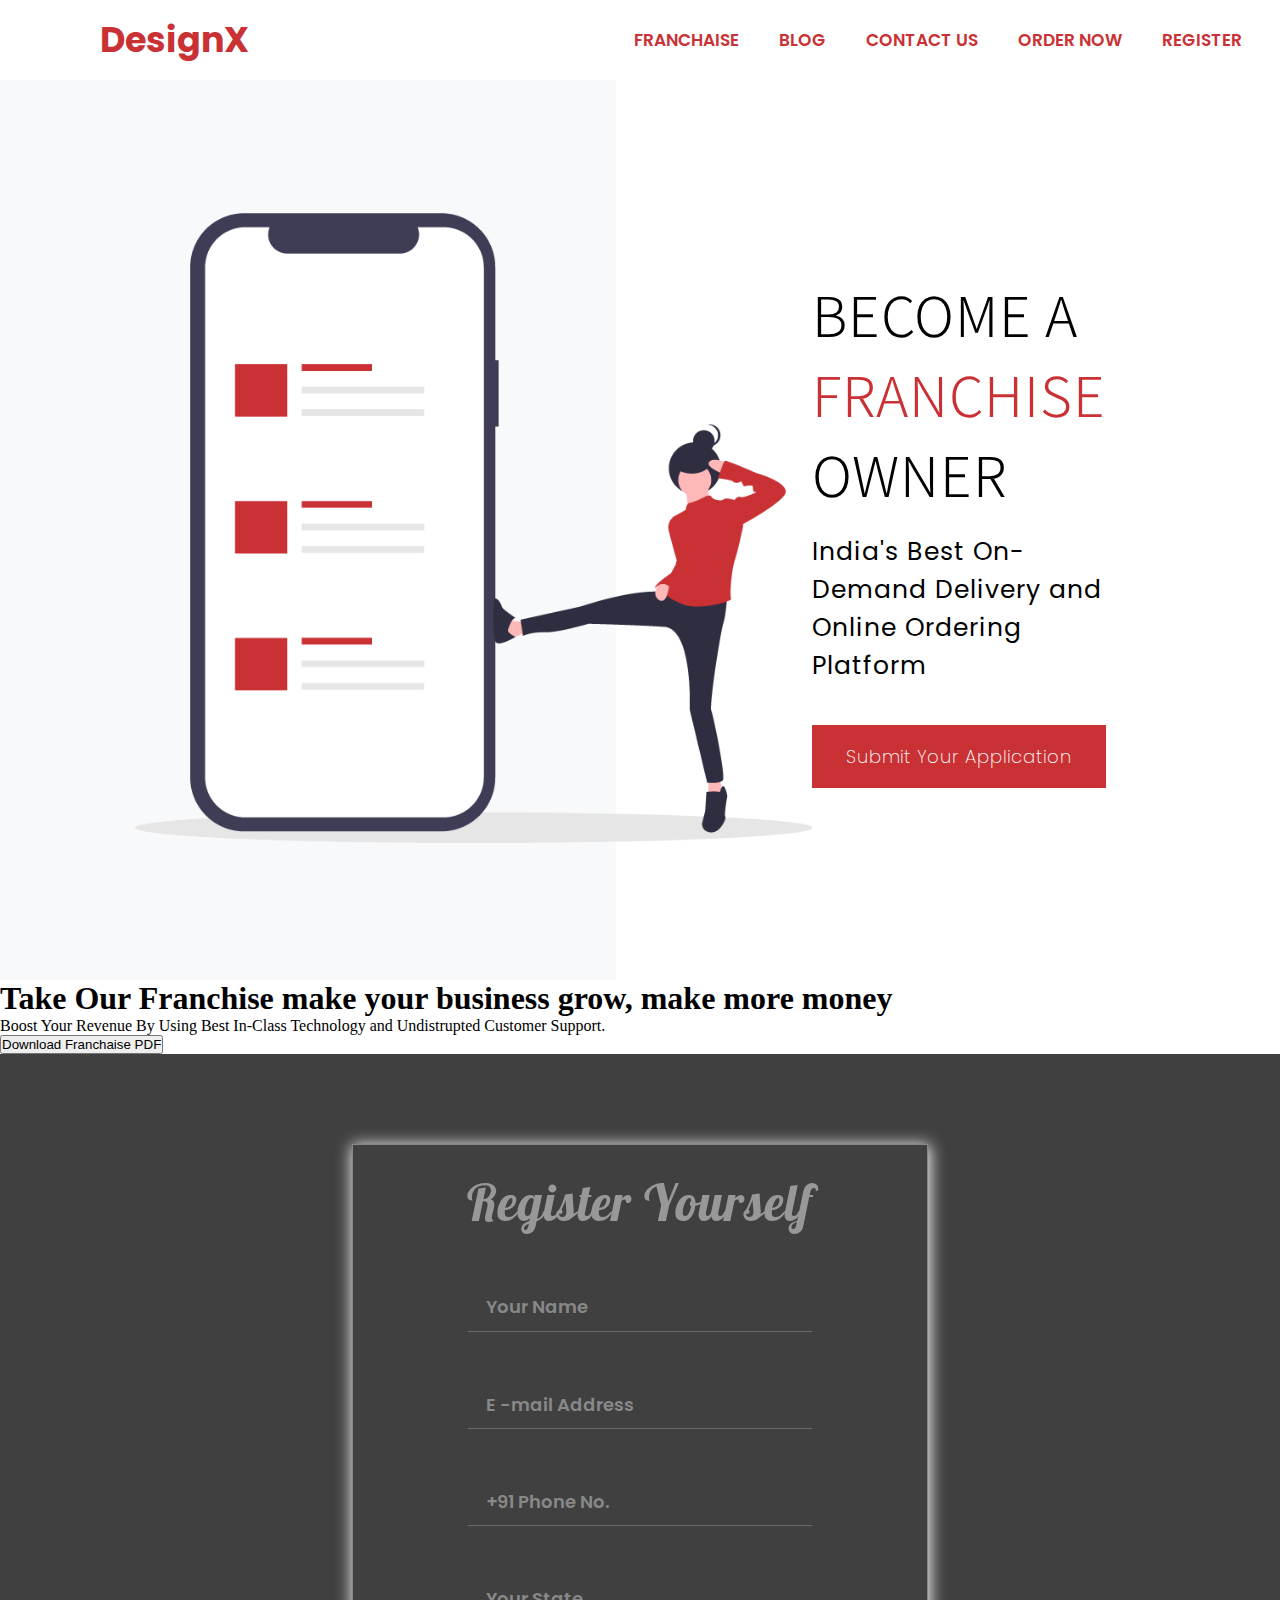
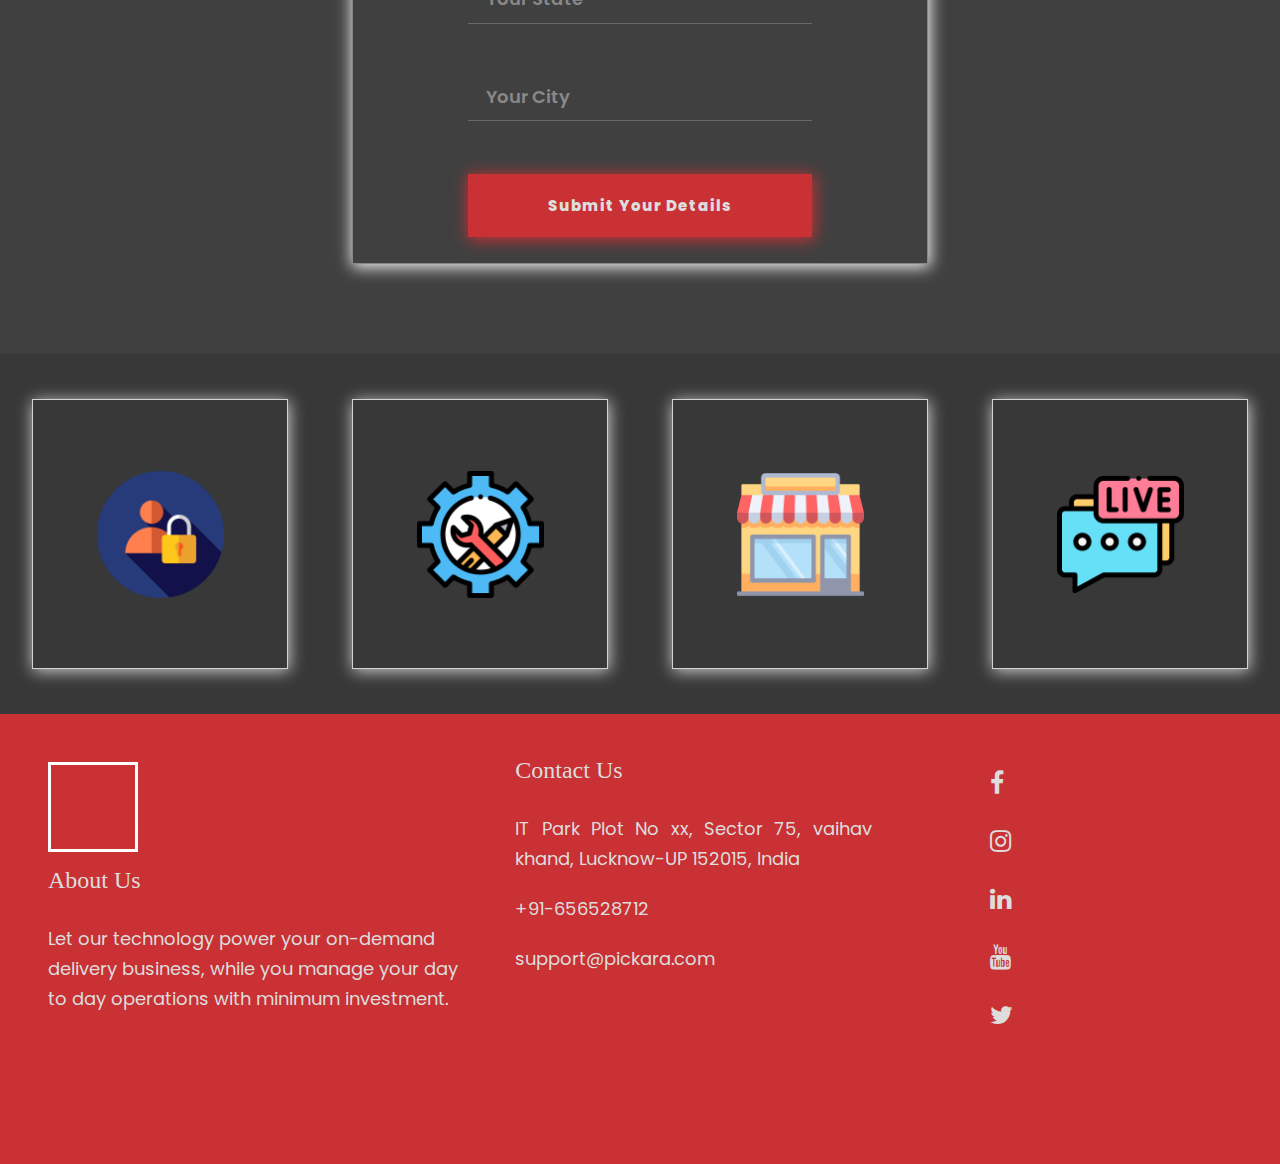
==== commit 0764386a: "Update index.html" ====
--- a/index.html
+++ b/index.html
@@ -36,12 +36,11 @@
         </label>
         <label class="logo">DesignX</label>
         <ul>
-            <li><a class="active" href="#">Home</a></li>
-            <li><a href="#">Franchaise</a></li>
+            <li><a href="#F">Franchaise</a></li>
             <li><a href="#">Blog</a></li>
             <li><a href="#">Contact Us</a></li>
             <li><a href="#">Order Now</a></li>
-            <li><a href="#">Register</a></li>
+            <li><a href="#R">Register</a></li>
         </ul>
     </nav>
 
@@ -60,60 +59,22 @@
         </div>
     </header>
 
-    <!--main-->
-    <!-- <main>
-        <div class="reg">
-            <div class="r-form">
-                <h1>Register</h1>
-                <p>Launch Your On-Demand Franchise Business Now</p>
-                <input type="text" placeholder="Name">
-                <input type="text" placeholder="Email">
-                <input type="text" placeholder="+91- Phone">
-                <input type="text" placeholder="State">
-                <input type="text" placeholder="City">
-                <button>Submit Your Application</button>
-            </div>
-            <div class="r-img">
-                <img src="./img/billion.png" alt="">
+
+    <!--Franchise-->    
+    <section>
+        <div class="franchaise">
+            <div class="center">
+                <div class="content">
+                    <h1>Take Our Franchise make your business grow, make more money</h1>
+                    <p>Boost Your Revenue By Using Best In-Class Technology and Undistrupted Customer Support.</p>
+                    <button>Download Franchaise PDF</button>
+                </div>
             </div>
         </div>
-    </main> -->
-
-    <!--merchant-->
-    <section>
-        <div class="background">
-            <div class="box">
-                <img src="./img/login.png" alt="">
-                <div class="overlap">
-                   Easy Login
-                </div>
-            </div>
-            <div class="box">
-             <img src="./img/setup.png" alt="">
-             <div class="overlap">
-                Easy Login
-             </div>
-         </div>
-         <div class="box">
-             <img src="./img/shops.png" alt="">
-             <div class="overlap">
-                Easy Login
-             </div>
-         </div>
-         <div class="box">
-             <img src="./img/live-chat.png" alt="">
-             <div class="overlap">
-                Easy Login
-             </div>
-         </div>
-        </div>
-     </section>
-
-    <!--Dashboard-->    
-   
+    </section>
 
     <!--Registration-->
-    <section>
+    <section id="R">
         <div class="registration">
             <div class="center">
                 <h1>Register Yourself</h1>
@@ -126,6 +87,36 @@
             </div>
         </div>
     </section>
+
+        <!--merchant-->
+        <section>
+            <div class="background">
+                <div class="box">
+                    <img src="./img/login.png" alt="">
+                    <div class="overlap">
+                       Easy Login
+                    </div>
+                </div>
+                <div class="box">
+                 <img src="./img/setup.png" alt="">
+                 <div class="overlap">
+                    Easy Login
+                 </div>
+             </div>
+             <div class="box">
+                 <img src="./img/shops.png" alt="">
+                 <div class="overlap">
+                    Easy Login
+                 </div>
+             </div>
+             <div class="box">
+                 <img src="./img/live-chat.png" alt="">
+                 <div class="overlap">
+                    Easy Login
+                 </div>
+             </div>
+            </div>
+         </section>
 
     <!--footer-->
     <footer>
--- a/style.css
+++ b/style.css
@@ -15,7 +15,6 @@
 
 */
 
-
 :root {
   --red: #c93134;
   --gray: #ddd;
@@ -26,6 +25,8 @@
   height: 80px;
   width: 100%;
   z-index: 111;
+  font-family: "Poppins", sans-serif;
+  font-weight: 600;
 }
 label.logo {
   color: var(--red);
@@ -117,13 +118,19 @@
   justify-content: space-around;
   align-items: center;
 }
+header .main .m-left {
+  margin-left: 15vh;
+}
+header .main .m-right {
+  margin-right: 3vh;
+}
 header .main .m-left img {
   height: 70vh;
 }
 header .main .m-right h1 {
   font-size: 55px;
-  font-family: 'Noto Sans KR', sans-serif;
-  letter-spacing: 2px;
+  font-family: "Noto Sans KR", sans-serif;
+  letter-spacing: 1px;
   font-weight: 300;
 }
 header .main .m-right h1 span {
@@ -131,9 +138,9 @@
 }
 header .main .m-right p {
   font-size: 25px;
-  letter-spacing: 2px;
+  letter-spacing: 1px;
   margin-top: 20px;
-  font-family: 'Poppins', sans-serif;
+  font-family: "Poppins", sans-serif;
 }
 header .main .m-right button {
   padding: 1rem 2rem;
@@ -145,20 +152,18 @@
   background: var(--red);
   font-size: 18px;
   font-weight: 200;
-  letter-spacing: 2px;
-  font-family: 'Poppins', sans-serif;
-  transition: all .3s;
-}
-header .main .m-right button:hover
-{
+  letter-spacing: 1px;
+  font-family: "Poppins", sans-serif;
+  transition: all 0.3s;
+}
+header .main .m-right button:hover {
   border: 2px solid var(--red);
   background: transparent;
   color: var(--red);
   font-weight: 600;
 }
 /* main secton*/
-main .reg
-{
+main .reg {
   height: 80vh;
   background: var(--light);
   display: flex;
@@ -166,8 +171,7 @@
   align-items: center;
   padding-bottom: 10vh;
 }
-main .reg .r-form
-{
+main .reg .r-form {
   width: 100% !important;
   height: 100% !important;
   display: flex;
@@ -175,21 +179,18 @@
   justify-content: space-around;
   align-items: center;
 }
-main .reg .r-form h1
-{
+main .reg .r-form h1 {
   font-size: 50px;
   font-weight: 400;
-  font-family: 'Noto Sans KR', sans-serif; 
+  font-family: "Noto Sans KR", sans-serif;
   text-transform: uppercase;
 }
-main .reg .r-form p
-{
+main .reg .r-form p {
   font-size: 40px;
-  font-family: 'Dancing Script', cursive;
-  color: var(--red);
-}
-main .reg .r-form input
-{
+  font-family: "Dancing Script", cursive;
+  color: var(--red);
+}
+main .reg .r-form input {
   width: 40%;
   height: 7vh;
   outline: none;
@@ -201,113 +202,145 @@
   border-radius: 25px;
   padding: 1rem;
   margin-top: 5vh;
-  font-family: 'Dancing Script', cursive;
-}
-main .reg .r-form input::placeholder
-{
+  font-family: "Dancing Script", cursive;
+}
+main .reg .r-form input::placeholder {
   color: var(--light);
   font-size: 25px;
-  font-family: 'Dancing Script', cursive;
-}
-main .reg .r-form button
-{
+  font-family: "Dancing Script", cursive;
+}
+main .reg .r-form button {
   background: var(--light);
   border: 2px solid var(--red);
   border-radius: 7px;
   padding: 1rem 2rem;
   color: var(--red);
-  letter-spacing: 2px;
-  font-family: 'Poppins', sans-serif;  
+  letter-spacing: 1px;
+  font-family: "Poppins", sans-serif;
   font-weight: 600;
   margin-top: 5vh;
   outline: none;
 }
-main .reg .r-form button:hover
-{
+main .reg .r-form button:hover {
   color: var(--light);
   background-color: var(--red);
 }
 
-main .reg .r-img
-{
+main .reg .r-img {
   /* border: 1px solid black; */
 
   width: 60%;
   height: 100%;
 }
-main .reg .r-img img
-{
+main .reg .r-img img {
   margin-left: 10vh;
   margin-top: 5vh;
 }
-/* why we section start*/
-
-#we {
-  background: #262626;
-  /* margin-bottom: 10vh; */
-}
-.box-area {
-  display: flex;
-  flex-wrap: wrap;
+
+/*  merchant section start*/
+.background {
+  width: 100%;
+  height: 40vh;
+  display: flex;
+  justify-content: space-around;
+  align-items: center;
+  background-color: #383838;
+}
+.background .box {
+  width: 20%;
+  height: 30vh;
+  border: 1px solid #d3d3d3;
+  display: flex;
   justify-content: center;
   align-items: center;
-}
-.single-box {
-  position: static;
+  position: relative;
+  box-shadow: 1px 2px 15px #d3d3d3;
+}
+.background .box img {
+  width: 50%;
+}
+.background .box:hover .overlap {
+  height: 100%;
+}
+.overlap {
+  position: absolute;
+  bottom: 0;
+  left: 0;
+  right: 0;
+  background-color: var(--red);
+  overflow: hidden;
+  width: 100%;
+  height: 0;
+  transition: 0.5s ease;
+  display: flex;
+  justify-content: center;
+  align-items: center;
+
+  color: var(--gray);
+  font-size: 30px;
+  font-weight: 400;
+  font-style: italic;
+  text-shadow: 1px 2px 3px silver;
+}
+/*  Registration  section start */
+
+.registration {
+  width: 100%;
+  height: 100vh;
+  background-color: #404040;
+  display: flex;
+  justify-content: center;
+  align-items: center;
+}
+.registration .center {
+  width: 45%;
+  height: 80vh;
   display: flex;
   flex-direction: column;
-  align-items: center;
-  justify-content: center;
-  width: 300px;
-  height: auto;
-  border-radius: 4px;
-  background-color: #fff;
-  text-align: center;
-  margin: 20px;
-  padding: 20px;
-  transition: 0.3s;
-}
-.img-area {
-  display: flex;
-  justify-content: center;
-  align-content: center;
-  width: 80px;
-  height: 80px;
-  border: 6px solid #ddd;
-  border-radius: 50%;
-  margin-bottom: 10px;
-  padding: 20px;
-  --webkit-background-size: cover;
-  background-size: cover;
-  background-position: center center;
-}
-.single-box:nth-child(1) .img-area {
-  background-image: url();
-}
-.single-box:nth-child(2) .img-area {
-  background-image: url();
-}
-.single-box:nth-child(3) .img-area {
-  background-image: url();
-}
-.header-text {
-  font-size: 24px;
-  font-weight: 500;
-  line-height: 48px;
-}
-.img-text {
-  font-family: Poppins;
-  padding-top: 20px;
-}
-.img-text p {
+  justify-content: space-around;
+  align-items: center;
+  border: 1px solid #888888;
+  box-shadow: 1px 2px 15px 1px var(--light);
+}
+.registration .center h1 {
+  color: #989898;
+  font-size: 50px;
+  font-weight: 100;
+  letter-spacing: 1px;
+  font-family: "Lobster", cursive;
+}
+.registration .center input {
+  outline: none;
+  border: none;
+  border-bottom: 1px solid #686868;
+  background: none;
+  width: 60%;
+  height: 5vh;
+}
+.registration .center input::placeholder {
+  font-size: 18px;
+  font-weight: 600;
+  padding-left: 2vh;
+  color: #888888;
+  font-family: "Poppins", sans-serif;
+}
+.registration .center button {
+  width: 60%;
+  height: 7vh;
+  background: var(--red);
+  color: var(--gray);
+  border: 3px solid transparent;
   font-size: 15px;
-  font-weight: 400;
-  line-height: 30px;
-}
-.single-box:hover {
-  background: #c93134;
-  color: #fff;
-}
+  font-weight: 800;
+  letter-spacing: 1px;
+  font-family: "Poppins", sans-serif;
+  box-shadow: 1px 2px 15px 1px var(--red);
+}
+.registration .center button:hover {
+  background: transparent;
+  border: 2px solid var(--red);
+}
+
 /* foter section start*/
 footer .footer {
   height: 50vh;
@@ -378,52 +411,71 @@
 }
 
 @media screen and (max-width: 500px) {
-
-    /*header*/
-    header .main
+  /*header*/
+  header .main {
+    padding-left: 10px;
+  }
+  header .main .m-left {
+    margin-left: 0vh;
+  }
+  header .main .m-right {
+    margin-right: 0vh;
+  }
+  header .main .m-left img {
+    display: none;
+  }
+
+  /*main*/
+  main .reg {
+    height: 100vh;
+  }
+  main .reg .r-form {
+    padding-left: 10px;
+    padding-right: 10px;
+  }
+  main .reg .r-form h1 {
+    font-size: 50px;
+  }
+  main .reg .r-form p {
+    font-size: 30px;
+    text-align: justify;
+    padding-top: 25px;
+  }
+  main .reg .r-form input {
+    width: 100%;
+  }
+
+  main .reg .r-img {
+    display: none;
+  }
+  .background {
+    height: 100%;
+    padding: 20px 20px;
+    flex-direction: column;
+  }
+  .background .box {
+    width: 80%;
+    height: 40vh;
+    margin: 20px 20px;
+  }
+  /* registration */
+  .registration
+  {
+    height: 100vh !important;
+  }
+  .registration .center
     {
-      padding-left: 10px;
+        width: 95% !important;
+        height: 100vh !important;
     }
-    header .main .m-left img
+    .registration .center h1 
     {
-      display: none;
+      font-size: 40px;
     }
-
-    /*main*/
-    main .reg
+    .registration .center input
     {
-      height: 100vh;
+      width: 70%;
     }
-    main .reg .r-form
-    {
-      padding-left: 10px;
-      padding-right: 10px;
-    }
-    main .reg .r-form h1
-    {
-      font-size: 50px;
-    
-    }
-    main .reg .r-form p
-    {
-      font-size: 30px;
-      text-align: justify;
-      padding-top: 25px;
-    }
-    main .reg .r-form input
-    {
-      width: 100%;
-    }
-
-    main .reg .r-img
-    {
-      display: none;
-    }
-
-  /*why we section*/
-  #we {
-    width: 100% !important;
-  }
 
   /*footer*/
   footer .footer {
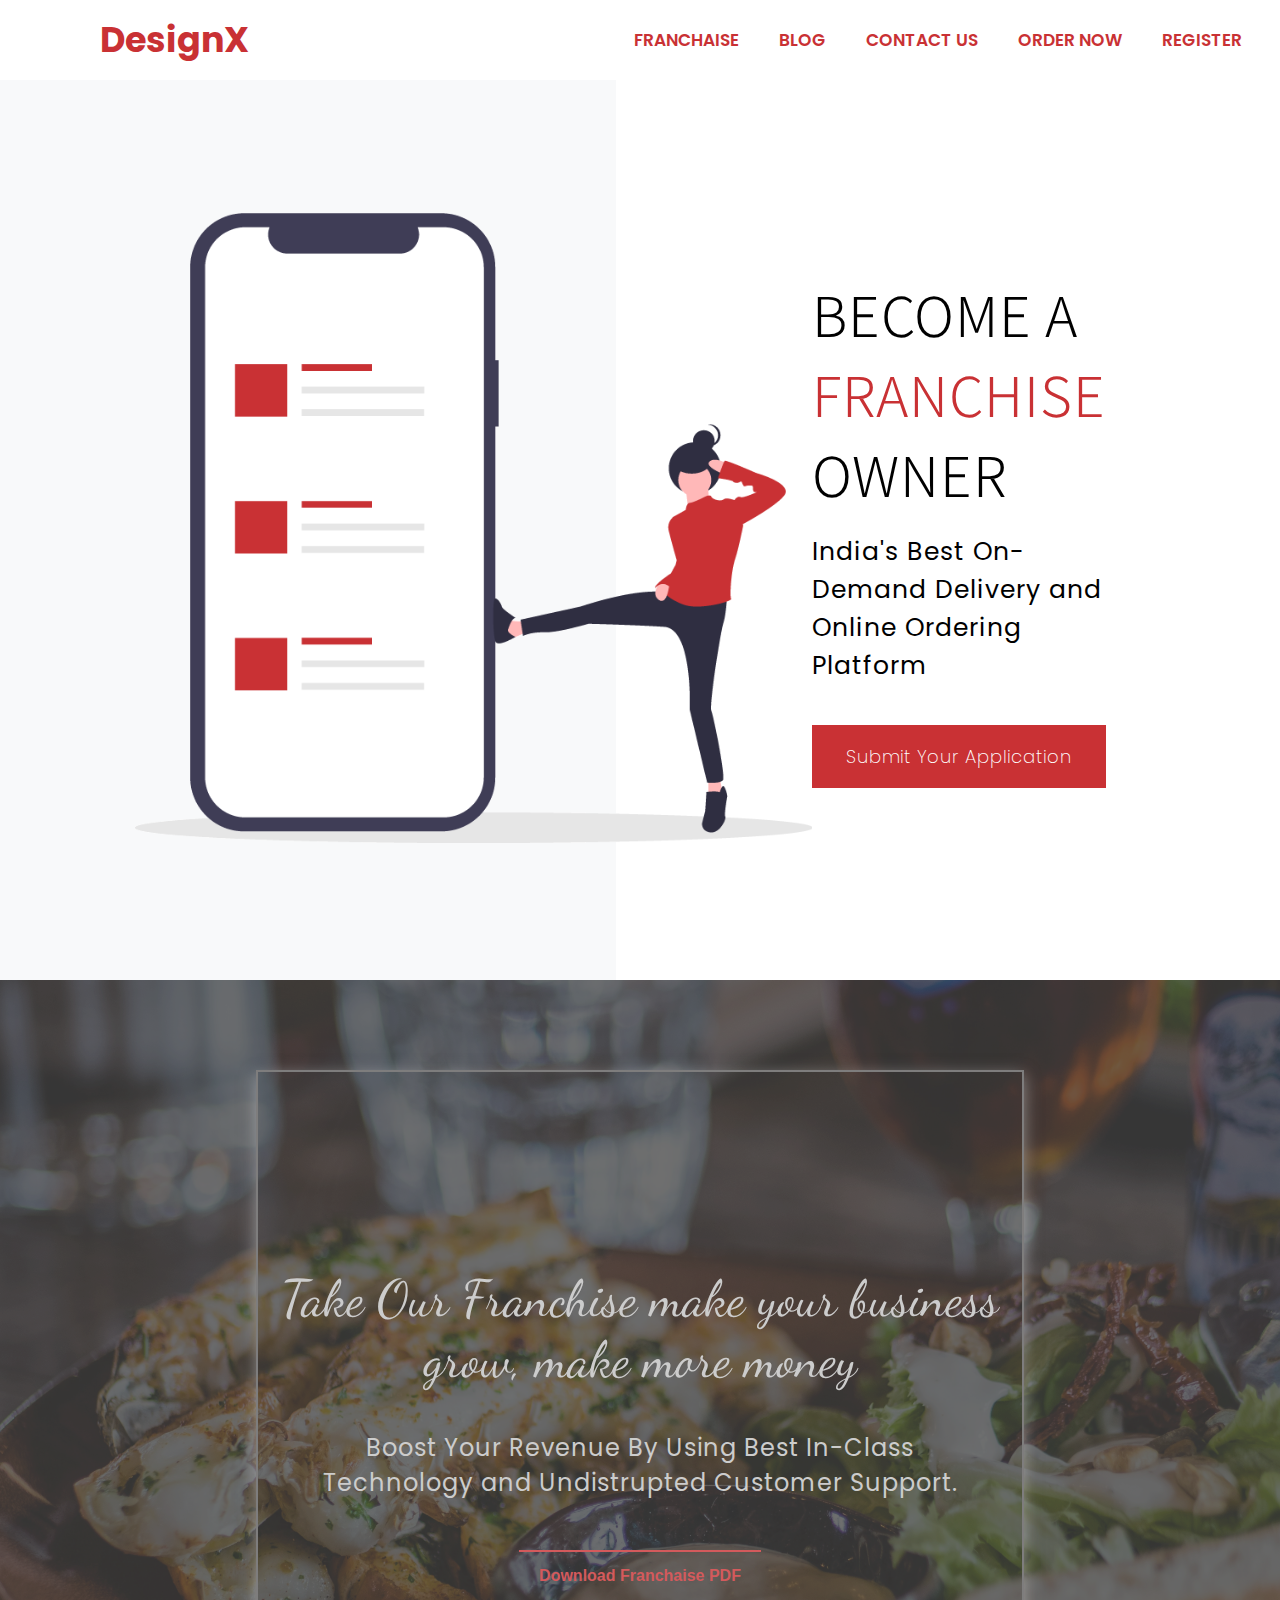
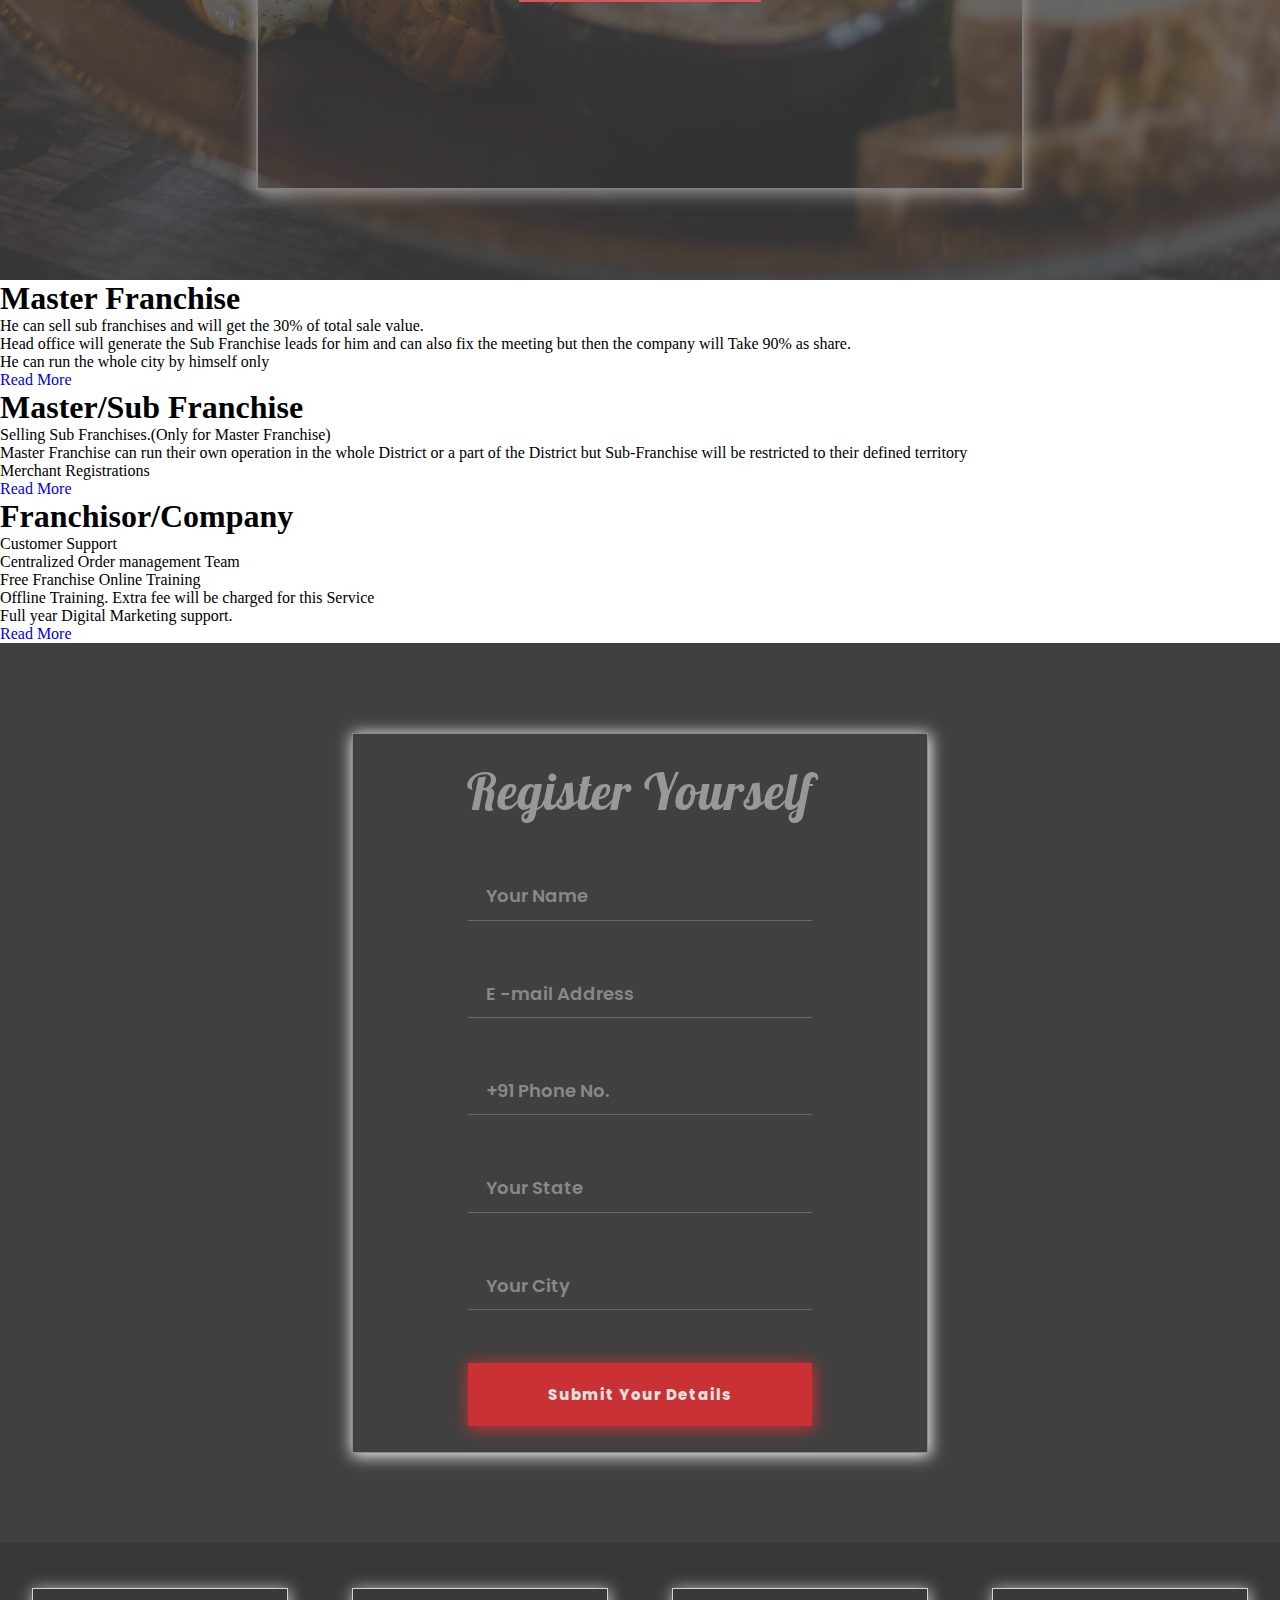
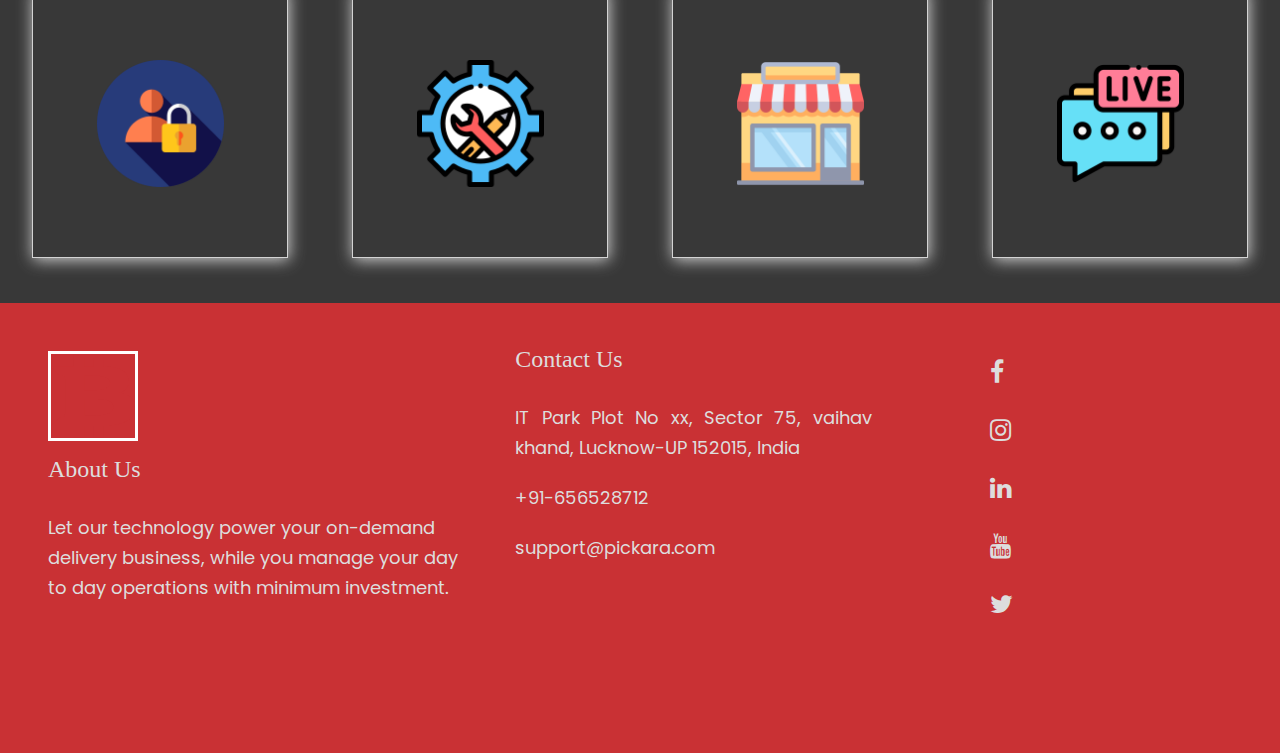
==== commit 34abf2ce: "Update index.html" ====
--- a/index.html
+++ b/index.html
@@ -60,7 +60,7 @@
     </header>
 
 
-    <!--Franchise-->    
+    <!--Franchise-->
     <section>
         <div class="franchaise">
             <div class="center">
@@ -72,6 +72,50 @@
             </div>
         </div>
     </section>
+
+    <!--Franchaise Type-->
+    <section id="FT">
+        <div class="fra-box-model">
+            <div class="fra">
+
+            </div>
+        </div>
+        <div class="franchaise-box">
+            <div class="box">
+                <h1>Master Franchise</h1>
+                <ol>
+                    <li>He can sell sub franchises and will get the 30% of total sale value.</li>
+                    <li>Head office will generate the Sub Franchise leads for him and can also fix the
+                        meeting but then the company will Take 90% as share.</li>
+                    <li>He can run the whole city by himself only</li>
+                </ol>
+                <a href="#">Read More</a>
+            </div>
+            <div class="box">
+                <h1>Master/Sub Franchise</h1>
+                <ol>
+                    <li>Selling Sub Franchises.(Only for Master Franchise)</li>
+                    <li>Master Franchise can run their own operation in the whole District or a part of the
+                        District but Sub-Franchise will be restricted to their defined territory</li>
+                    <li>Merchant Registrations</li>
+                </ol>
+                <a href="#">Read More</a>
+            </div>
+            <div class="box">
+                <h1>Franchisor/Company</h1>
+                <ol>
+                    <li>Customer Support</li>
+                    <li>Centralized Order management Team</li>
+                    <li>Free Franchise Online Training</li>
+                    <li>Offline Training. Extra fee will be charged for this Service</li>
+                    <li>Full year Digital Marketing support.</li>
+                </ol>
+                <a href="#">Read More</a>
+            </div>
+        </div>
+    </section>
+
+
 
     <!--Registration-->
     <section id="R">
@@ -88,35 +132,35 @@
         </div>
     </section>
 
-        <!--merchant-->
-        <section>
-            <div class="background">
-                <div class="box">
-                    <img src="./img/login.png" alt="">
-                    <div class="overlap">
-                       Easy Login
-                    </div>
-                </div>
-                <div class="box">
-                 <img src="./img/setup.png" alt="">
-                 <div class="overlap">
-                    Easy Login
-                 </div>
-             </div>
-             <div class="box">
-                 <img src="./img/shops.png" alt="">
-                 <div class="overlap">
-                    Easy Login
-                 </div>
-             </div>
-             <div class="box">
-                 <img src="./img/live-chat.png" alt="">
-                 <div class="overlap">
-                    Easy Login
-                 </div>
-             </div>
-            </div>
-         </section>
+    <!--merchant-->
+    <section>
+        <div class="background">
+            <div class="box">
+                <img src="./img/login.png" alt="">
+                <div class="overlap">
+                    Easy Login
+                </div>
+            </div>
+            <div class="box">
+                <img src="./img/setup.png" alt="">
+                <div class="overlap">
+                    Easy Login
+                </div>
+            </div>
+            <div class="box">
+                <img src="./img/shops.png" alt="">
+                <div class="overlap">
+                    Easy Login
+                </div>
+            </div>
+            <div class="box">
+                <img src="./img/live-chat.png" alt="">
+                <div class="overlap">
+                    Easy Login
+                </div>
+            </div>
+        </div>
+    </section>
 
     <!--footer-->
     <footer>
--- a/style.css
+++ b/style.css
@@ -161,6 +161,72 @@
   background: transparent;
   color: var(--red);
   font-weight: 600;
+}
+/*   franchise section start  */
+.franchaise {
+  width: 100%;
+  height: 100vh;
+  background-image: url("./img/food.jpg");
+  background-repeat: no-repeat;
+  background-size: 100% 100%;
+  opacity: 0.8;
+  position: relative;
+  display: flex;
+  justify-content: center;
+  align-items: center;
+}
+.franchaise .center {
+  display: flex;
+  justify-content: center;
+  align-items: center;
+  position: absolute;
+  top: 0;
+  left: 0;
+  width: 100%;
+  height: 100vh;
+  background: rgba(0, 0, 0, 0.7);
+}
+.franchaise .center .content {
+  display: flex;
+  flex-direction: column;
+  justify-content: center;
+  align-items: center;
+  width: 60%;
+  height: 80vh;
+  border: 2px solid rgb(94, 93, 93);
+  box-shadow: 0px 5px 15px rgba(214, 211, 211, 0.5);
+}
+.franchaise .center .content h1 {
+  font-size: 51px;
+  text-align: center;
+  color: silver;
+  padding: 10px;
+  font-family: 'Dancing Script', cursive;  
+  font-weight: 200;
+}
+.franchaise .center .content p {
+  font-size: 24px;
+  text-align: center;
+  color: silver;
+  padding: 30px;
+  letter-spacing: 1px;
+  font-family: 'Poppins', sans-serif;   
+}
+.franchaise .center .content button {
+  margin-top: 20px;
+  outline: none;
+  padding: 15px 20px;
+  color: #c93134;
+  background: transparent;
+  font-size: 16px;
+  font-weight: 600;
+  border: none;
+  border-bottom: 2px solid #c93134;
+  border-top: 2px solid #c93134;
+}
+.franchaise .center .content button:hover {
+  color: silver;
+  border: 2px solid silver;
 }
 /* main secton*/
 main .reg {
@@ -325,11 +391,12 @@
   font-family: "Poppins", sans-serif;
 }
 .registration .center button {
+  outline: none;
   width: 60%;
   height: 7vh;
   background: var(--red);
   color: var(--gray);
-  border: 3px solid transparent;
+  border: 2px solid transparent;
   font-size: 15px;
   font-weight: 800;
   letter-spacing: 1px;
@@ -424,7 +491,16 @@
   header .main .m-left img {
     display: none;
   }
-
+  /* franchaise */
+  .franchaise .center .content {
+    width: 95% !important;
+  }
+  .franchaise .center .content h1 {
+    font-size: 25px;
+  }
+  .franchaise .center .content p {
+    font-size: 20px;
+  }
   /*main*/
   main .reg {
     height: 100vh;
@@ -459,23 +535,19 @@
     margin: 20px 20px;
   }
   /* registration */
-  .registration
-  {
+  .registration {
     height: 100vh !important;
   }
-  .registration .center
-    {
-        width: 95% !important;
-        height: 100vh !important;
-    }
-    .registration .center h1 
-    {
-      font-size: 40px;
-    }
-    .registration .center input
-    {
-      width: 70%;
-    }
+  .registration .center {
+    width: 95% !important;
+    height: 100vh !important;
+  }
+  .registration .center h1 {
+    font-size: 40px;
+  }
+  .registration .center input {
+    width: 70% !important;
+  }
 
   /*footer*/
   footer .footer {
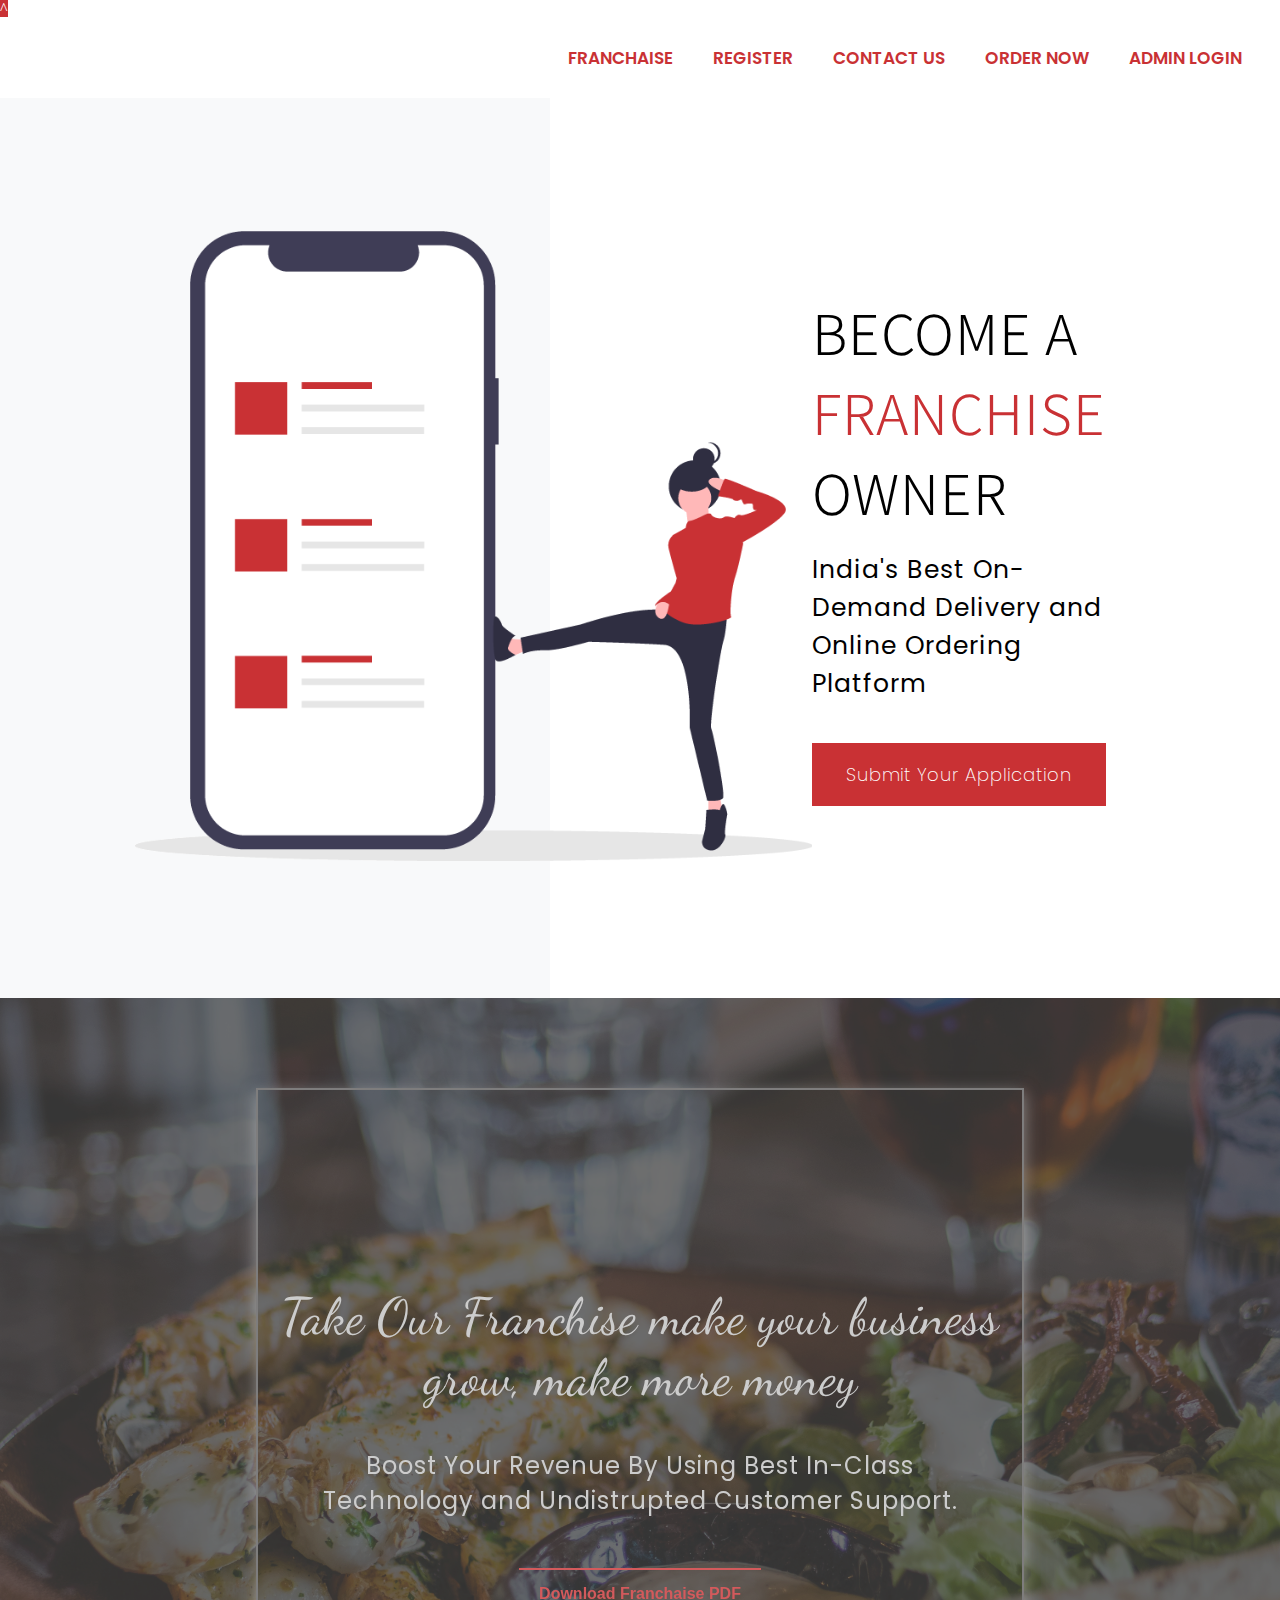
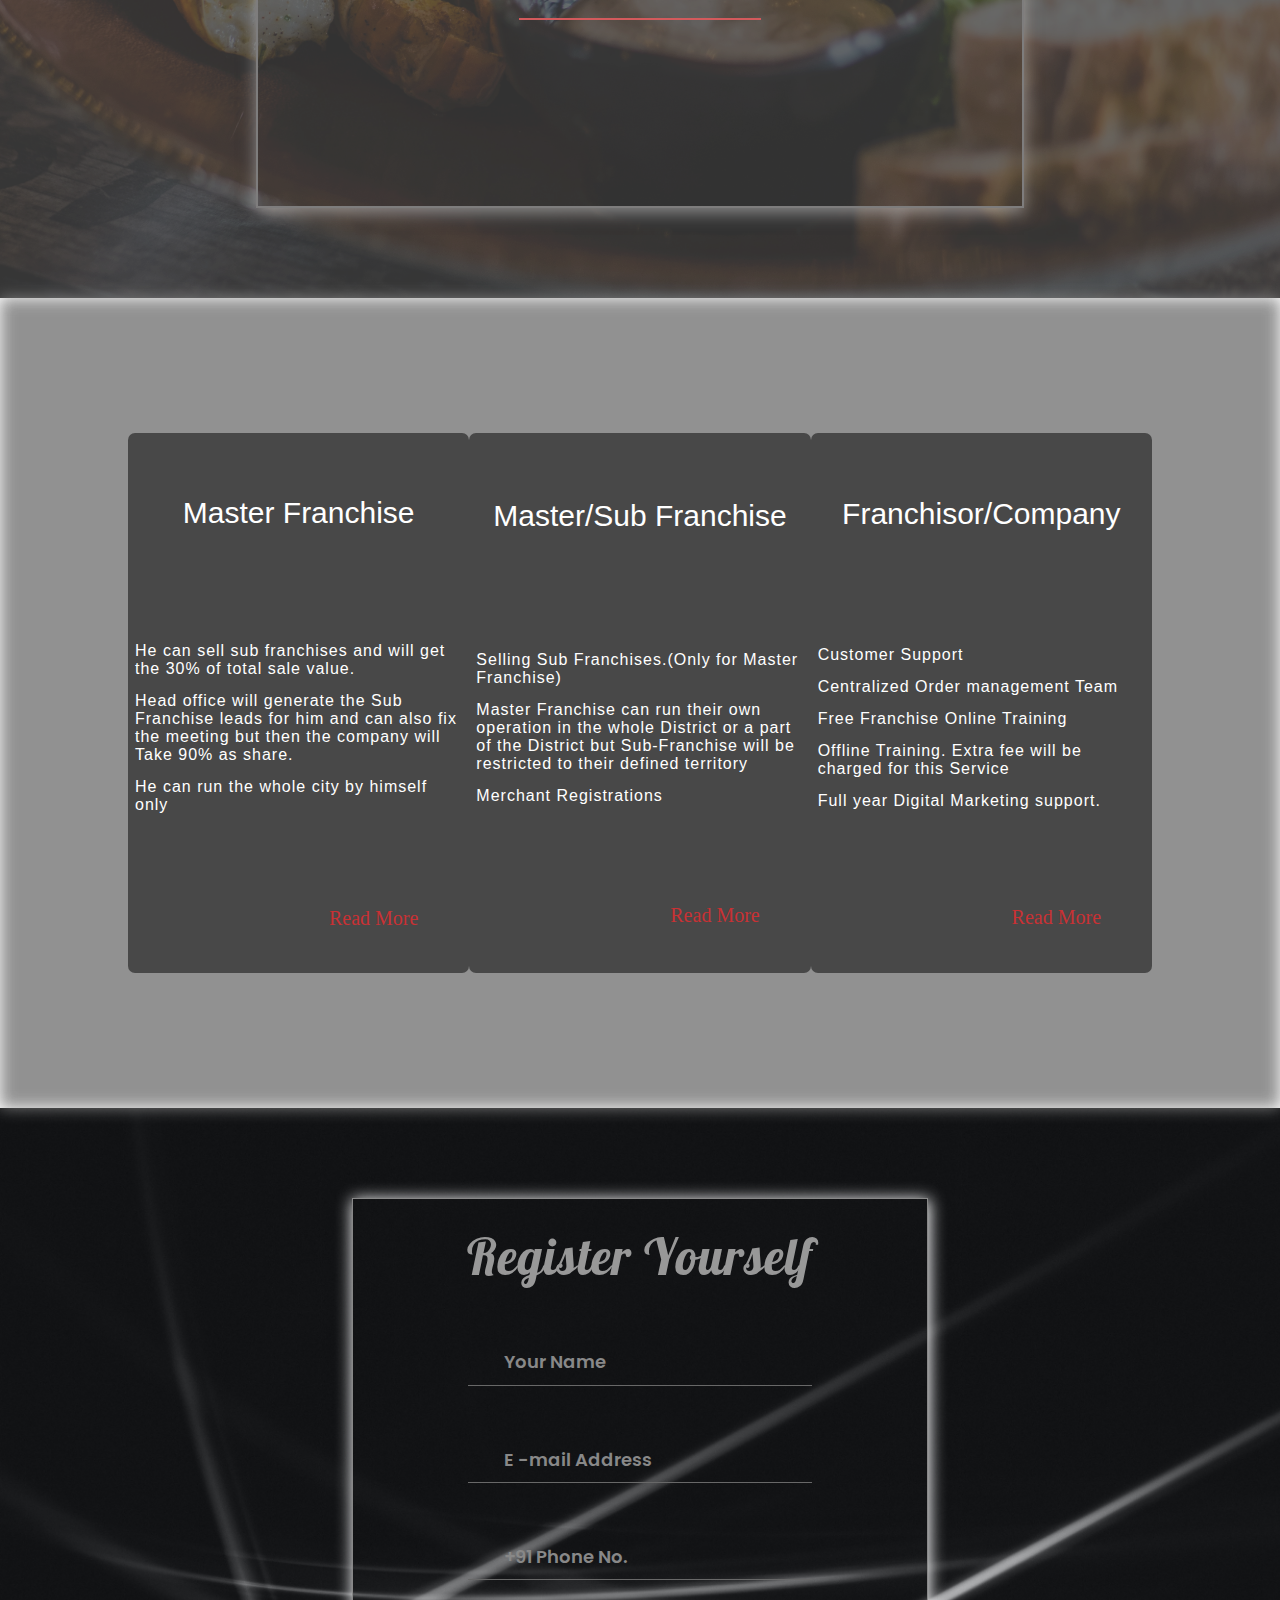
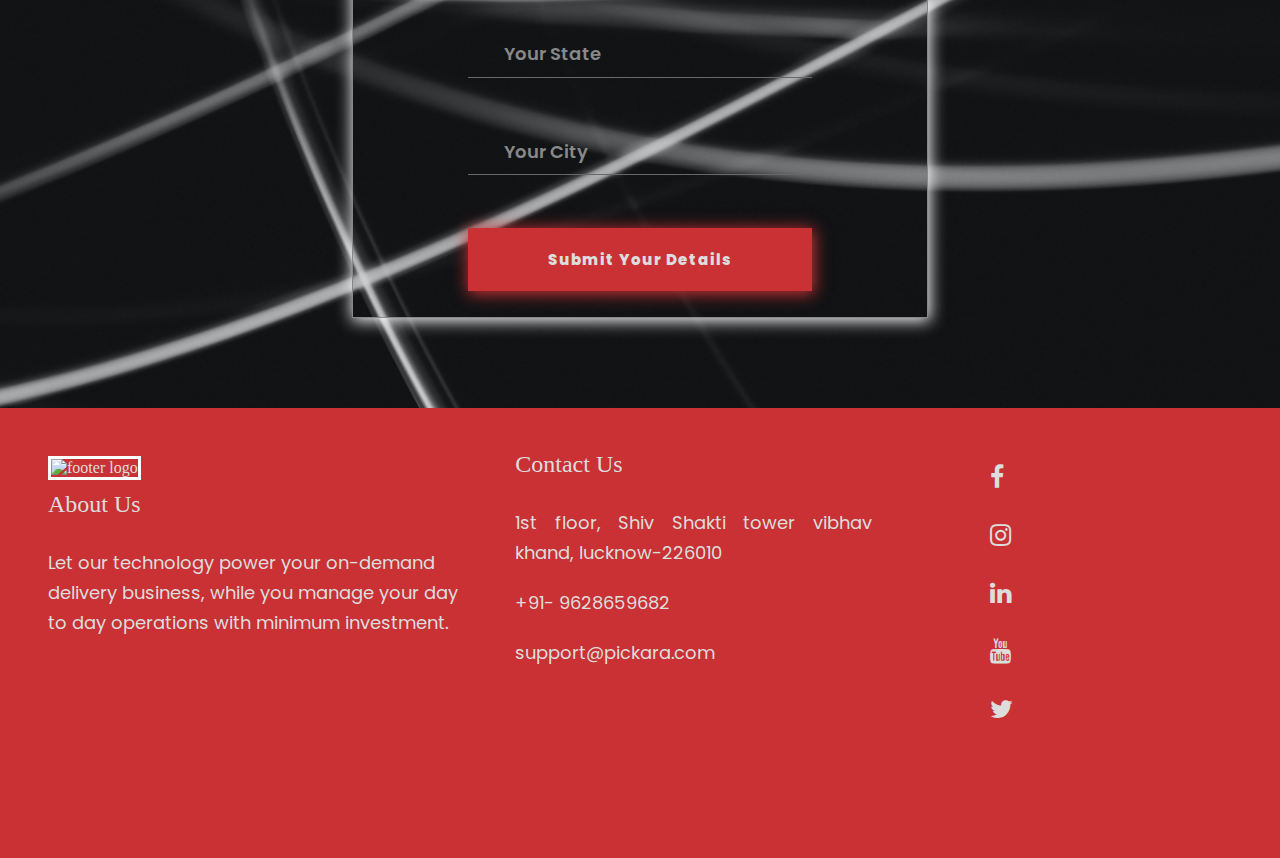
==== commit bb4c6657: "Update index.html" ====
--- a/index.html
+++ b/index.html
@@ -27,25 +27,26 @@
 
 <body>
     <!--Front end developer: Mr. Vishal Kumar -->
-
+    <div class="up"><a href="#H">^</a></div>
     <!--navbar start-->
     <nav>
-        <input type="checkbox" id="check">
-        <label for="check" class="checkbtn">
-            <i class="fas fa-bars"></i>
-        </label>
-        <label class="logo">DesignX</label>
-        <ul>
-            <li><a href="#F">Franchaise</a></li>
-            <li><a href="#">Blog</a></li>
-            <li><a href="#">Contact Us</a></li>
-            <li><a href="#">Order Now</a></li>
-            <li><a href="#R">Register</a></li>
-        </ul>
+        <div class="logo">
+
+        </div>
+
+        <div class="list">
+            <ul>
+                <li><a href="#F">Franchaise</a></li>
+                <li><a href="#R">Register</a></li>
+                <li><a href="#FOOTER">Contact Us</a></li>
+                <li><a href="#">Order Now</a></li>
+                <li><a href="login.html">Admin Login</a></li>
+            </ul>
+        </div>
     </nav>
 
     <!--header-->
-    <header>
+    <header id="H">
         <div class="main">
             <div class="m-left">
                 <img src="./img/header.gif" alt="">
@@ -61,7 +62,7 @@
 
 
     <!--Franchise-->
-    <section>
+    <section id="F">
         <div class="franchaise">
             <div class="center">
                 <div class="content">
@@ -89,7 +90,7 @@
                         meeting but then the company will Take 90% as share.</li>
                     <li>He can run the whole city by himself only</li>
                 </ol>
-                <a href="#">Read More</a>
+                <a href="first_page.html">Read More</a>
             </div>
             <div class="box">
                 <h1>Master/Sub Franchise</h1>
@@ -99,7 +100,7 @@
                         District but Sub-Franchise will be restricted to their defined territory</li>
                     <li>Merchant Registrations</li>
                 </ol>
-                <a href="#">Read More</a>
+                <a href="second_page.html">Read More</a>
             </div>
             <div class="box">
                 <h1>Franchisor/Company</h1>
@@ -110,12 +111,10 @@
                     <li>Offline Training. Extra fee will be charged for this Service</li>
                     <li>Full year Digital Marketing support.</li>
                 </ol>
-                <a href="#">Read More</a>
+                <a href="third_page.html">Read More</a>
             </div>
         </div>
     </section>
-
-
 
     <!--Registration-->
     <section id="R">
@@ -132,42 +131,13 @@
         </div>
     </section>
 
-    <!--merchant-->
-    <section>
-        <div class="background">
-            <div class="box">
-                <img src="./img/login.png" alt="">
-                <div class="overlap">
-                    Easy Login
-                </div>
-            </div>
-            <div class="box">
-                <img src="./img/setup.png" alt="">
-                <div class="overlap">
-                    Easy Login
-                </div>
-            </div>
-            <div class="box">
-                <img src="./img/shops.png" alt="">
-                <div class="overlap">
-                    Easy Login
-                </div>
-            </div>
-            <div class="box">
-                <img src="./img/live-chat.png" alt="">
-                <div class="overlap">
-                    Easy Login
-                </div>
-            </div>
-        </div>
-    </section>
 
     <!--footer-->
-    <footer>
+    <footer id="FOOTER">
         <div class="footer">
             <div class="f-first">
                 <div class="f-img">
-                    <img src="./img/billion.png" alt="footer logo">
+                    <img src="./img/p_logo.png" alt="footer logo">
                 </div>
                 <div class="f-content">
                     <h1>About Us</h1>
@@ -178,16 +148,12 @@
 
             <div class="f-second">
                 <h1>Contact Us</h1>
-                <p>IT Park Plot No xx, Sector 75, vaihav khand, Lucknow-UP 152015, India
+                <p>1st floor, Shiv Shakti tower vibhav khand, lucknow-226010
                 </p>
-                <p>+91-656528712</p>
+                <p>+91- 9628659682</p>
                 <p>support@pickara.com</p>
             </div>
             <div class="f-third">
-                <!-- <ul>
-                    <li>Terms and Condition</li>
-                    <li>Privacy Policy</li>
-                </ul> -->
                 <div class="f-social">
                     <a href="#"><i class="fa fa-facebook" aria-hidden="true"></i></a>
                     <a href="#"><i class="fa fa-instagram" aria-hidden="true"></i></a>
--- a/style.css
+++ b/style.css
@@ -201,7 +201,7 @@
   text-align: center;
   color: silver;
   padding: 10px;
-  font-family: 'Dancing Script', cursive;  
+  font-family: "Dancing Script", cursive;
   font-weight: 200;
 }
 .franchaise .center .content p {
@@ -210,7 +210,7 @@
   color: silver;
   padding: 30px;
   letter-spacing: 1px;
-  font-family: 'Poppins', sans-serif;   
+  font-family: "Poppins", sans-serif;
 }
 .franchaise .center .content button {
   margin-top: 20px;
@@ -228,6 +228,94 @@
   color: silver;
   border: 2px solid silver;
 }
+
+/*  tyoe of Franchaise  */
+#FT
+{
+  position: relative;
+}
+.fra-box-model {
+  width: 100%;
+  height: 90vh;
+  background-color: silver;
+  background-image: url("./img/fire.jpg");
+  background-repeat: no-repeat;
+  background-size: cover;
+  filter: blur(8px);
+  opacity: 0.9;
+
+  display: flex;
+  justify-content: center;
+  align-items: center;
+  position: relative;
+}
+.fra-box-model .fra {
+  position: absolute;
+  top: 0;
+  left: 0;
+  width: 100%;
+  height: 90vh;
+  background: rgba(0, 0, 0, 0.3);
+}
+.franchaise-box {
+  position: absolute;
+  top: 50%;
+  left: 50%;
+  transform: translate(-50%, -50%);
+  width: 80%;
+  height: 70vh;
+  /* border: 2px solid rgb(94, 93, 93);
+  box-shadow: 0px 5px 15px rgba(214, 211, 211, 0.5); */
+
+  display: flex;
+  justify-content: space-around;
+  align-items: center;
+}
+.franchaise-box .box {
+  width: 40vh;
+  height: 60vh;
+  background: rgba(0, 0, 0, 0.5);
+  border-radius: 7px;
+
+  display: flex;
+  flex-direction: column;
+  justify-content: space-around;
+  align-items: center;
+}
+.franchaise-box .box h1 {
+  color: white;
+  font-size: 30px;
+  font-weight: 100;
+  font-family: sans-serif;
+  padding: 20px 20px;
+  text-align: center;
+}
+.franchaise-box .box ol {
+  list-style: none;
+}
+.franchaise-box .box ol li {
+  color: white;
+  font-size: 16px;
+  text-align: left;
+  font-weight: 100;
+  font-family: sans-serif;
+  letter-spacing: 1px;
+  padding: 7px 7px;
+}
+.franchaise-box .box a {
+  text-decoration: none;
+  color: #c93134;
+  font-size: 20px;
+  float: left;
+  padding-left: 150px;
+  transition: 0.5s;
+  outline: none;
+  background: none;
+}
+.franchaise-box .box a:hover {
+  color: silver;
+}
+
 /* main secton*/
 main .reg {
   height: 80vh;
@@ -310,7 +398,10 @@
   display: flex;
   justify-content: space-around;
   align-items: center;
-  background-color: #383838;
+  /* background-color: #383838; */
+  background-image: url(./img/sinPro.jpg);
+  background-repeat: no-repeat;
+  background-size: 100% 100%;
 }
 .background .box {
   width: 20%;
@@ -353,7 +444,11 @@
 .registration {
   width: 100%;
   height: 100vh;
-  background-color: #404040;
+  /* background-color: #404040; */
+  background-image: url("./img/ring.jpg");
+  background-repeat: no-repeat;
+  background-size: cover;
+
   display: flex;
   justify-content: center;
   align-items: center;
@@ -382,6 +477,11 @@
   background: none;
   width: 60%;
   height: 5vh;
+
+  font-size: 18px;
+  font-weight: 600;
+  padding-left: 2vh;
+  color: #888888;
 }
 .registration .center input::placeholder {
   font-size: 18px;
@@ -501,6 +601,18 @@
   .franchaise .center .content p {
     font-size: 20px;
   }
+  /* TYpe of franchaise*/
+  .fra-box-model {
+    height: 190vh;
+  }
+  .fra-box-model .fra {
+    height: 190vh;
+  }
+  .franchaise-box {
+    height: 190vh;
+    flex-direction: column;
+    top: 50%;
+  }
   /*main*/
   main .reg {
     height: 100vh;
